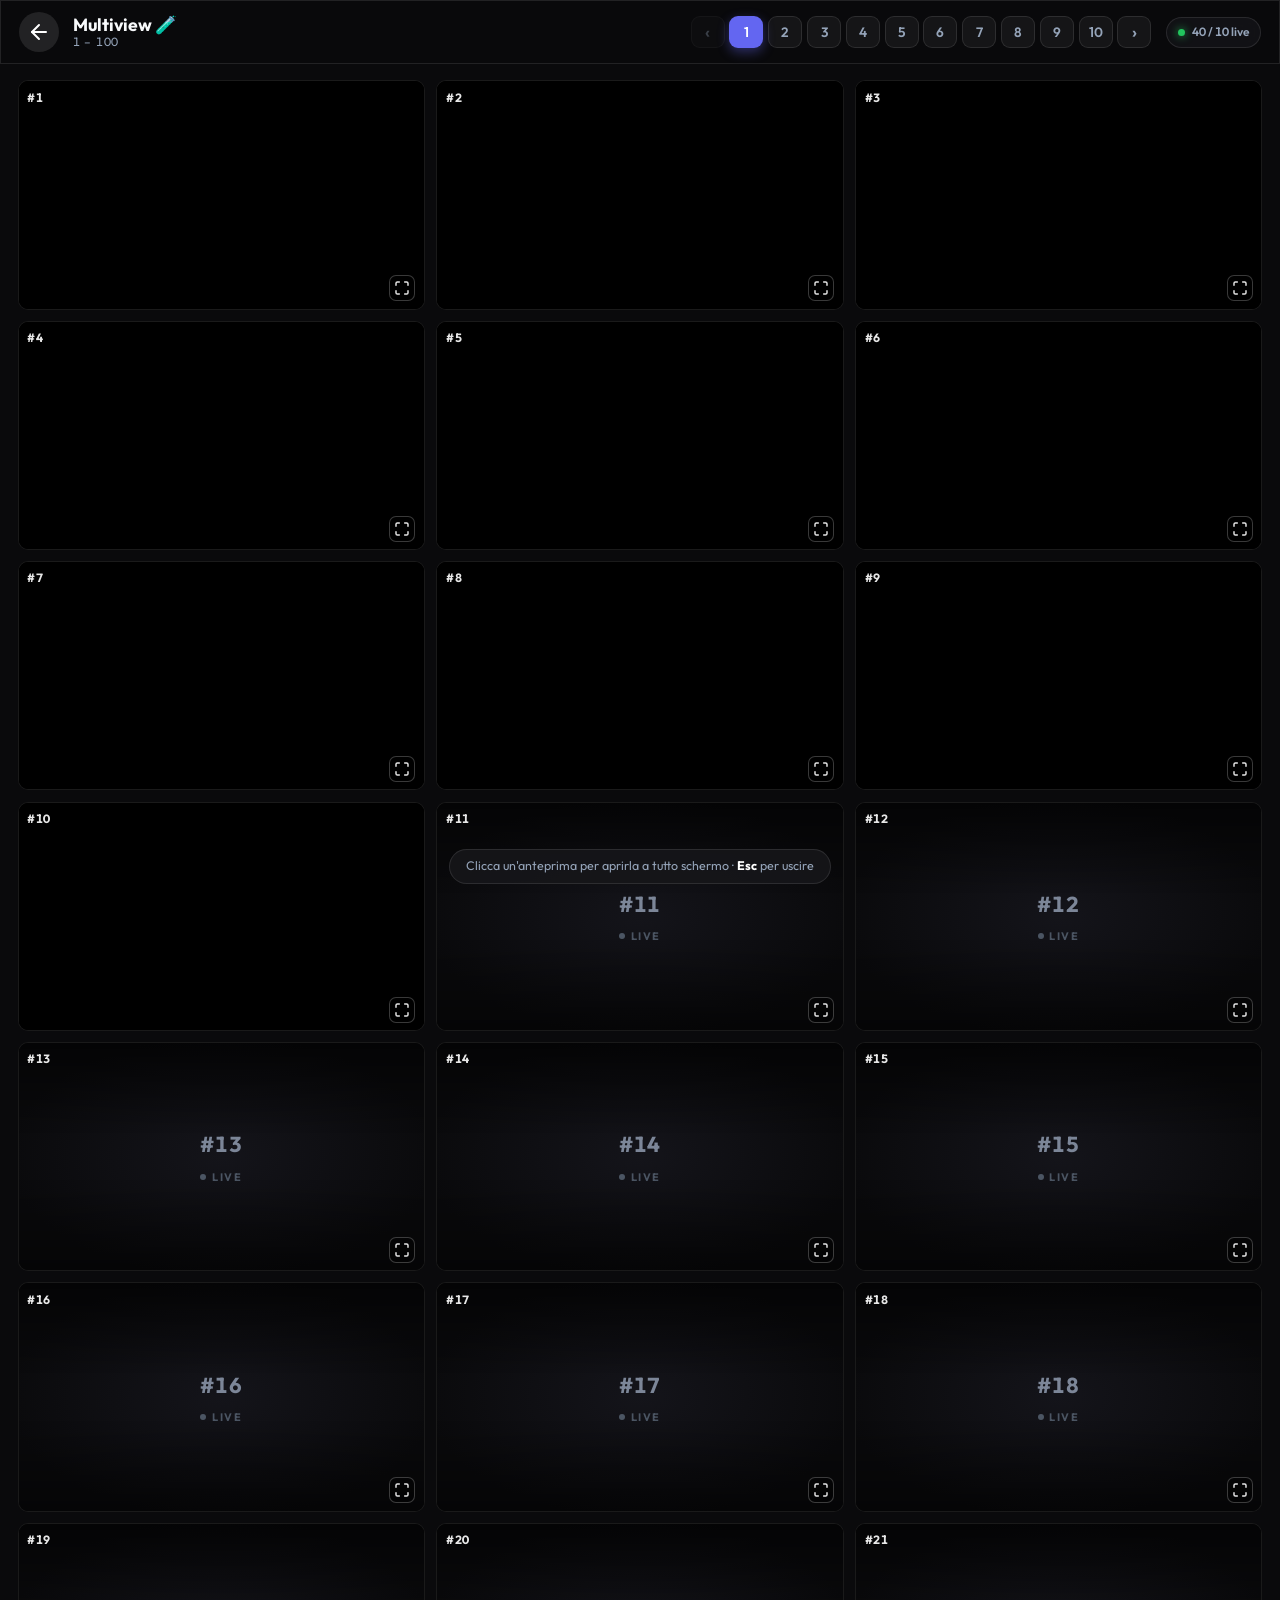
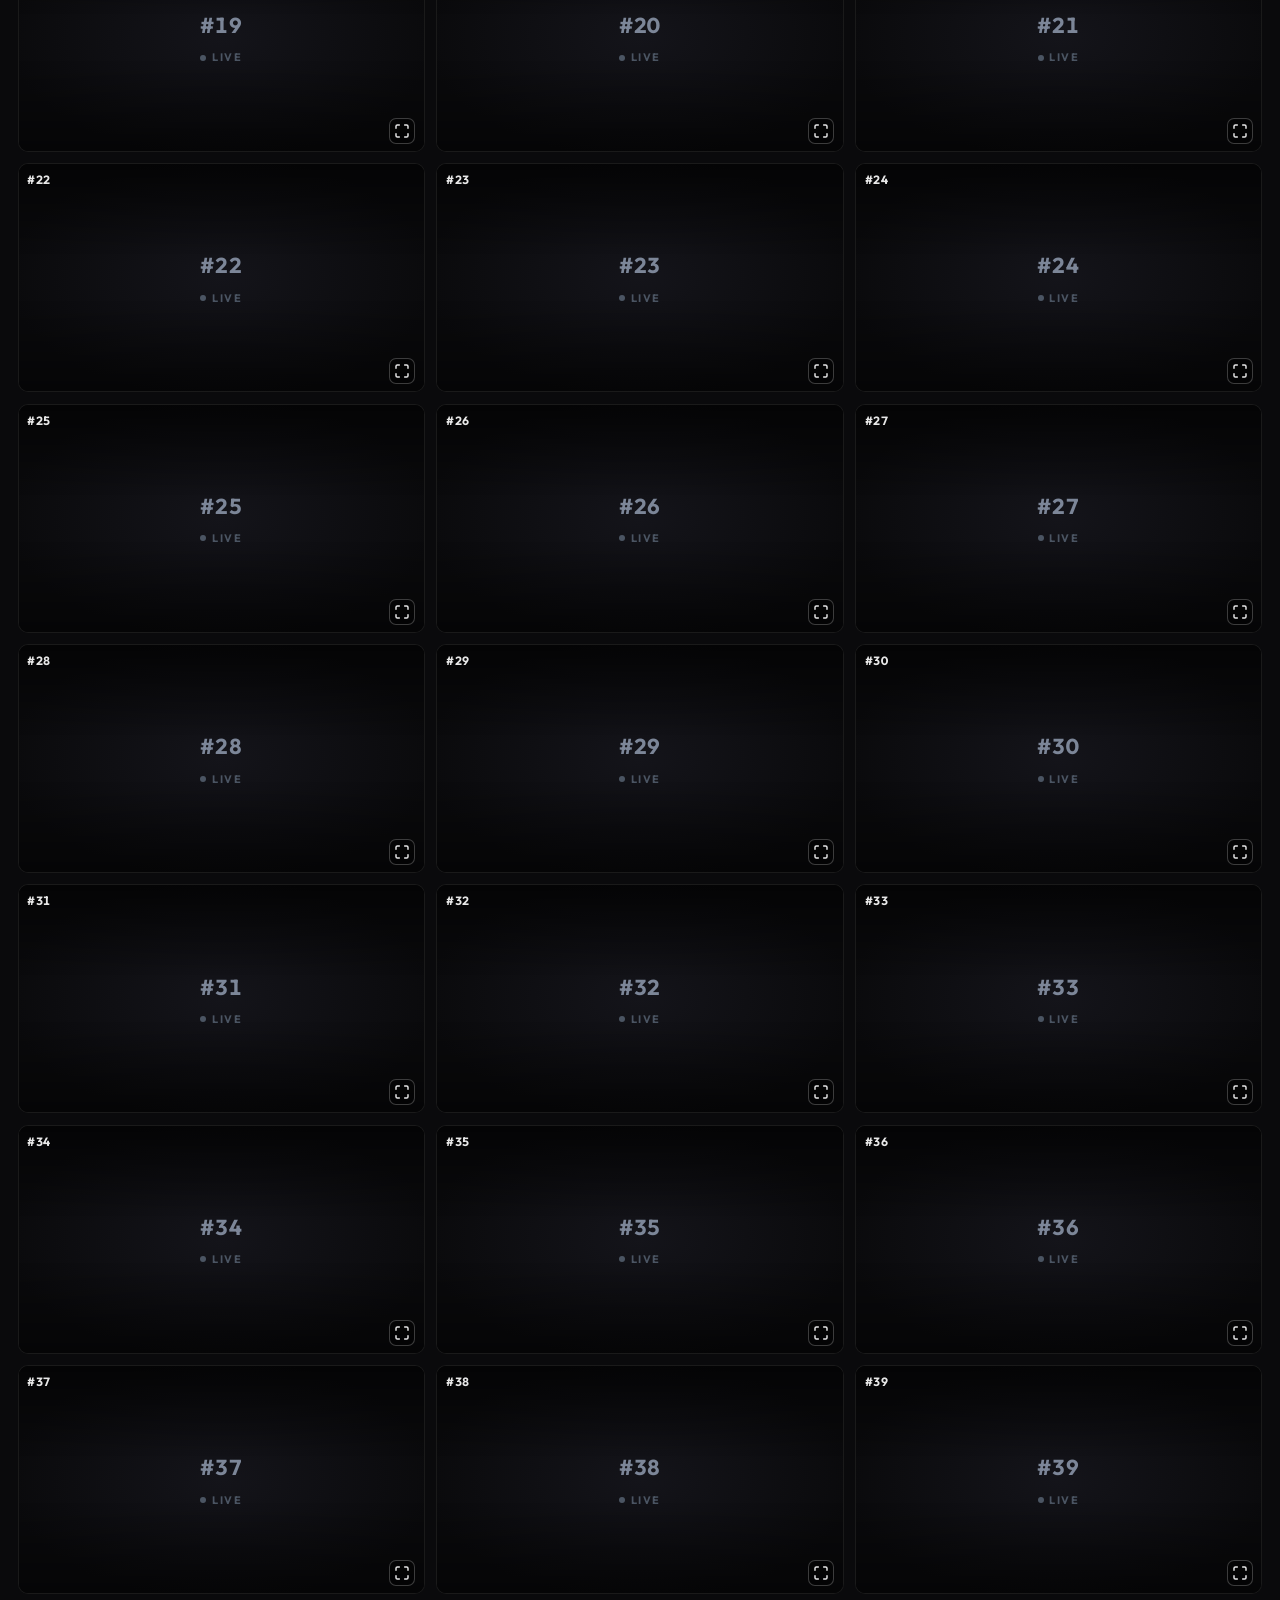
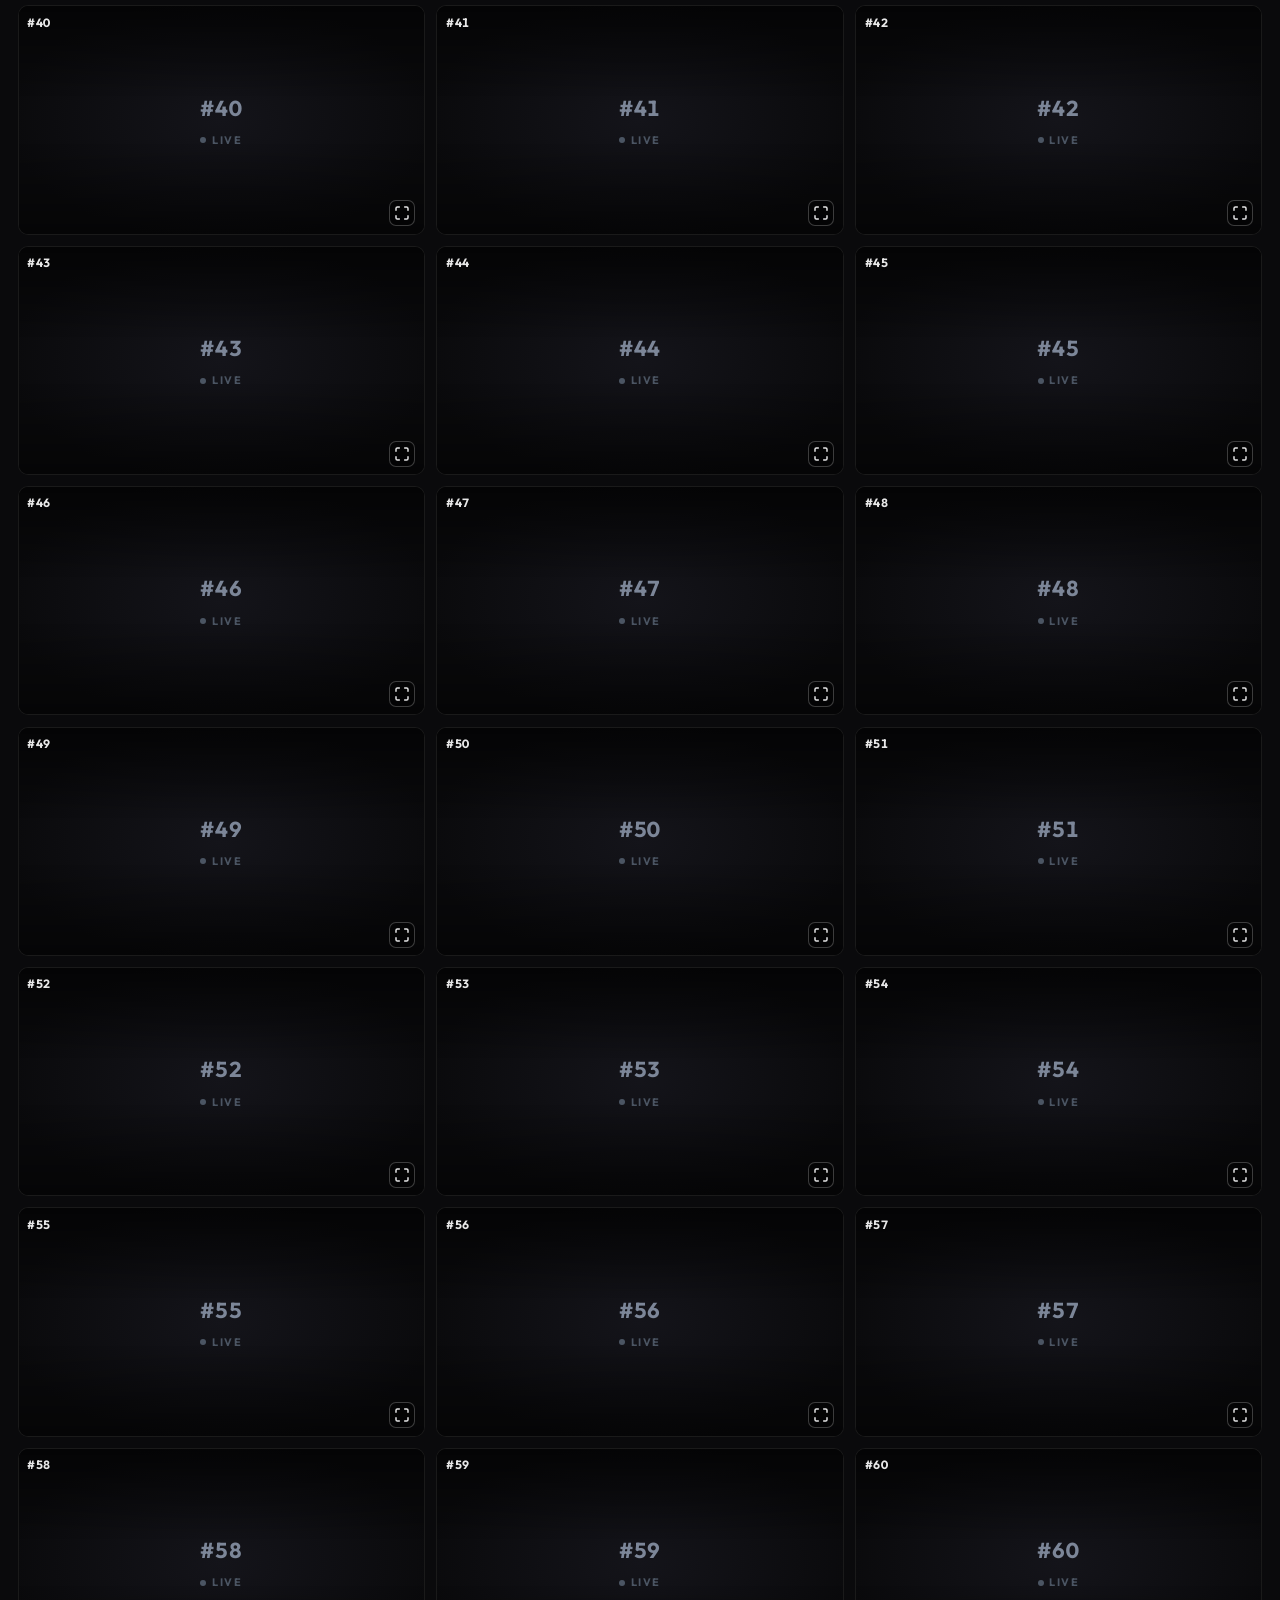
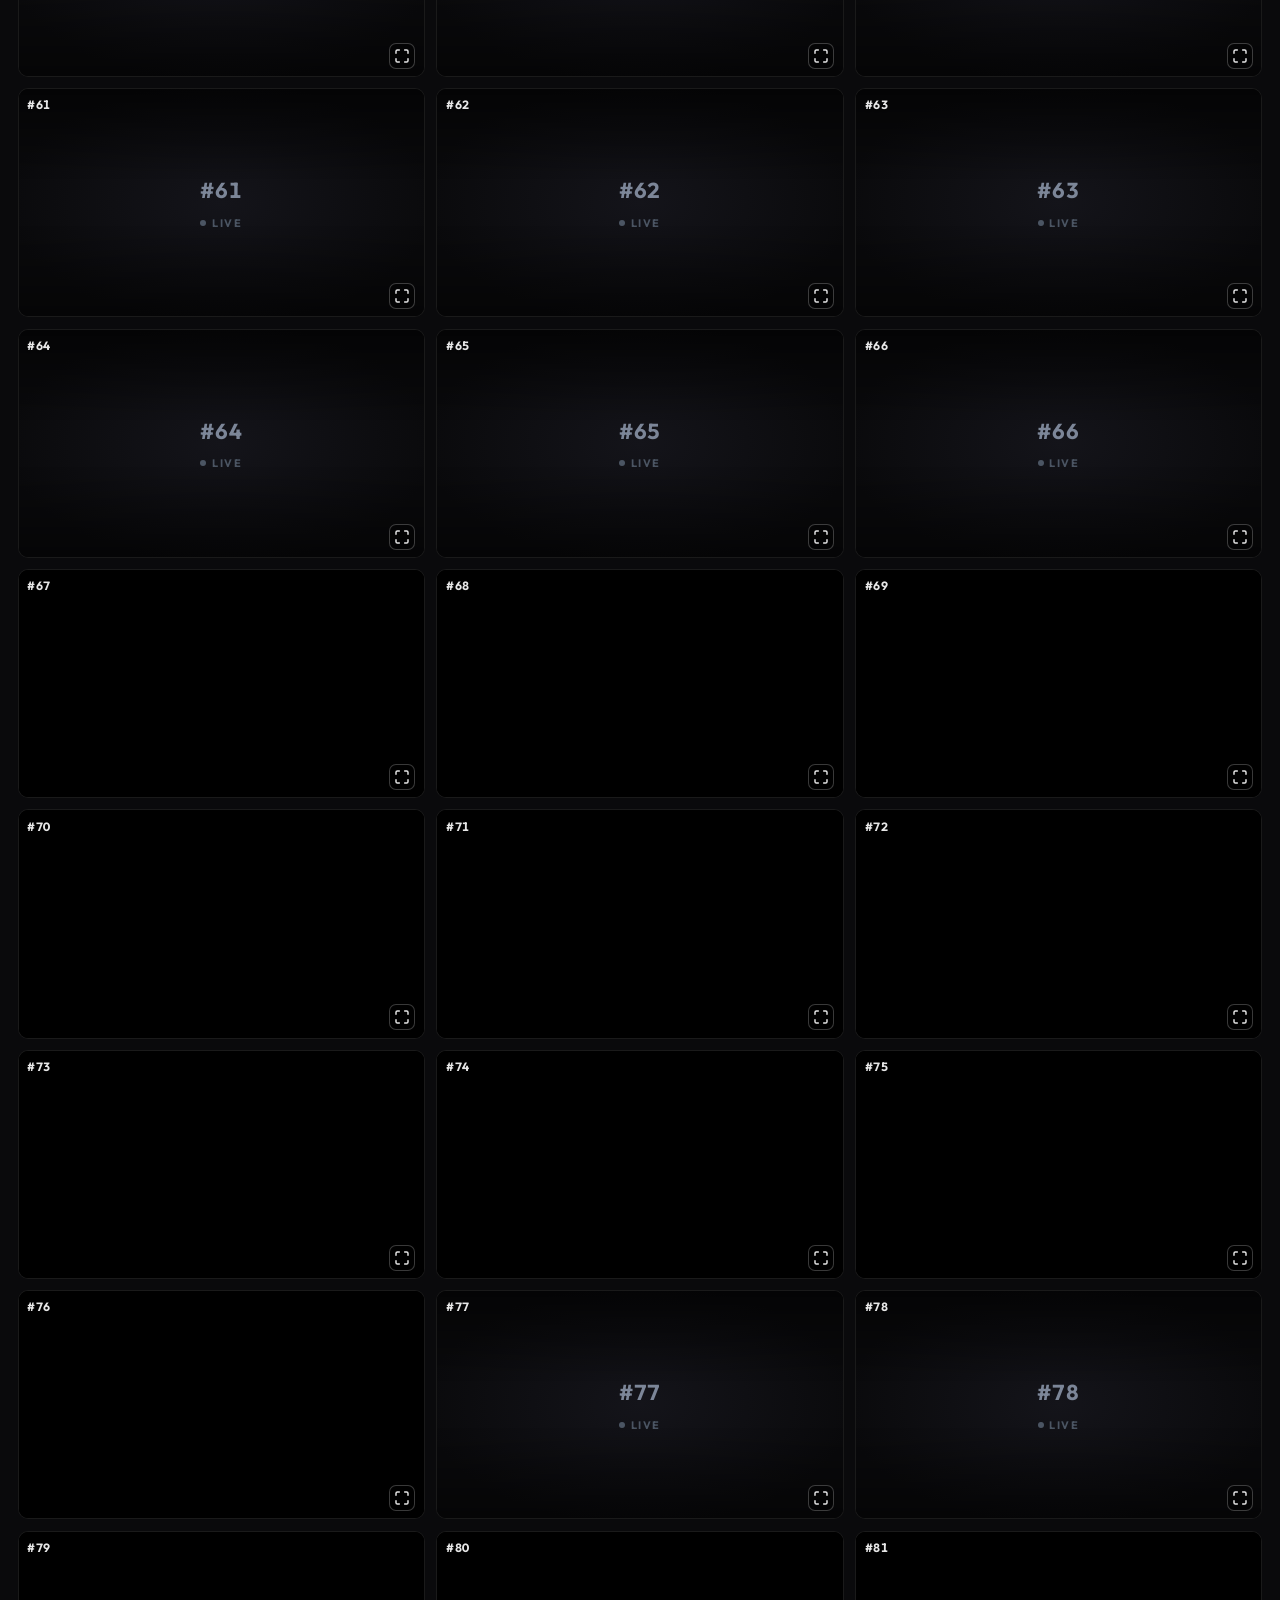
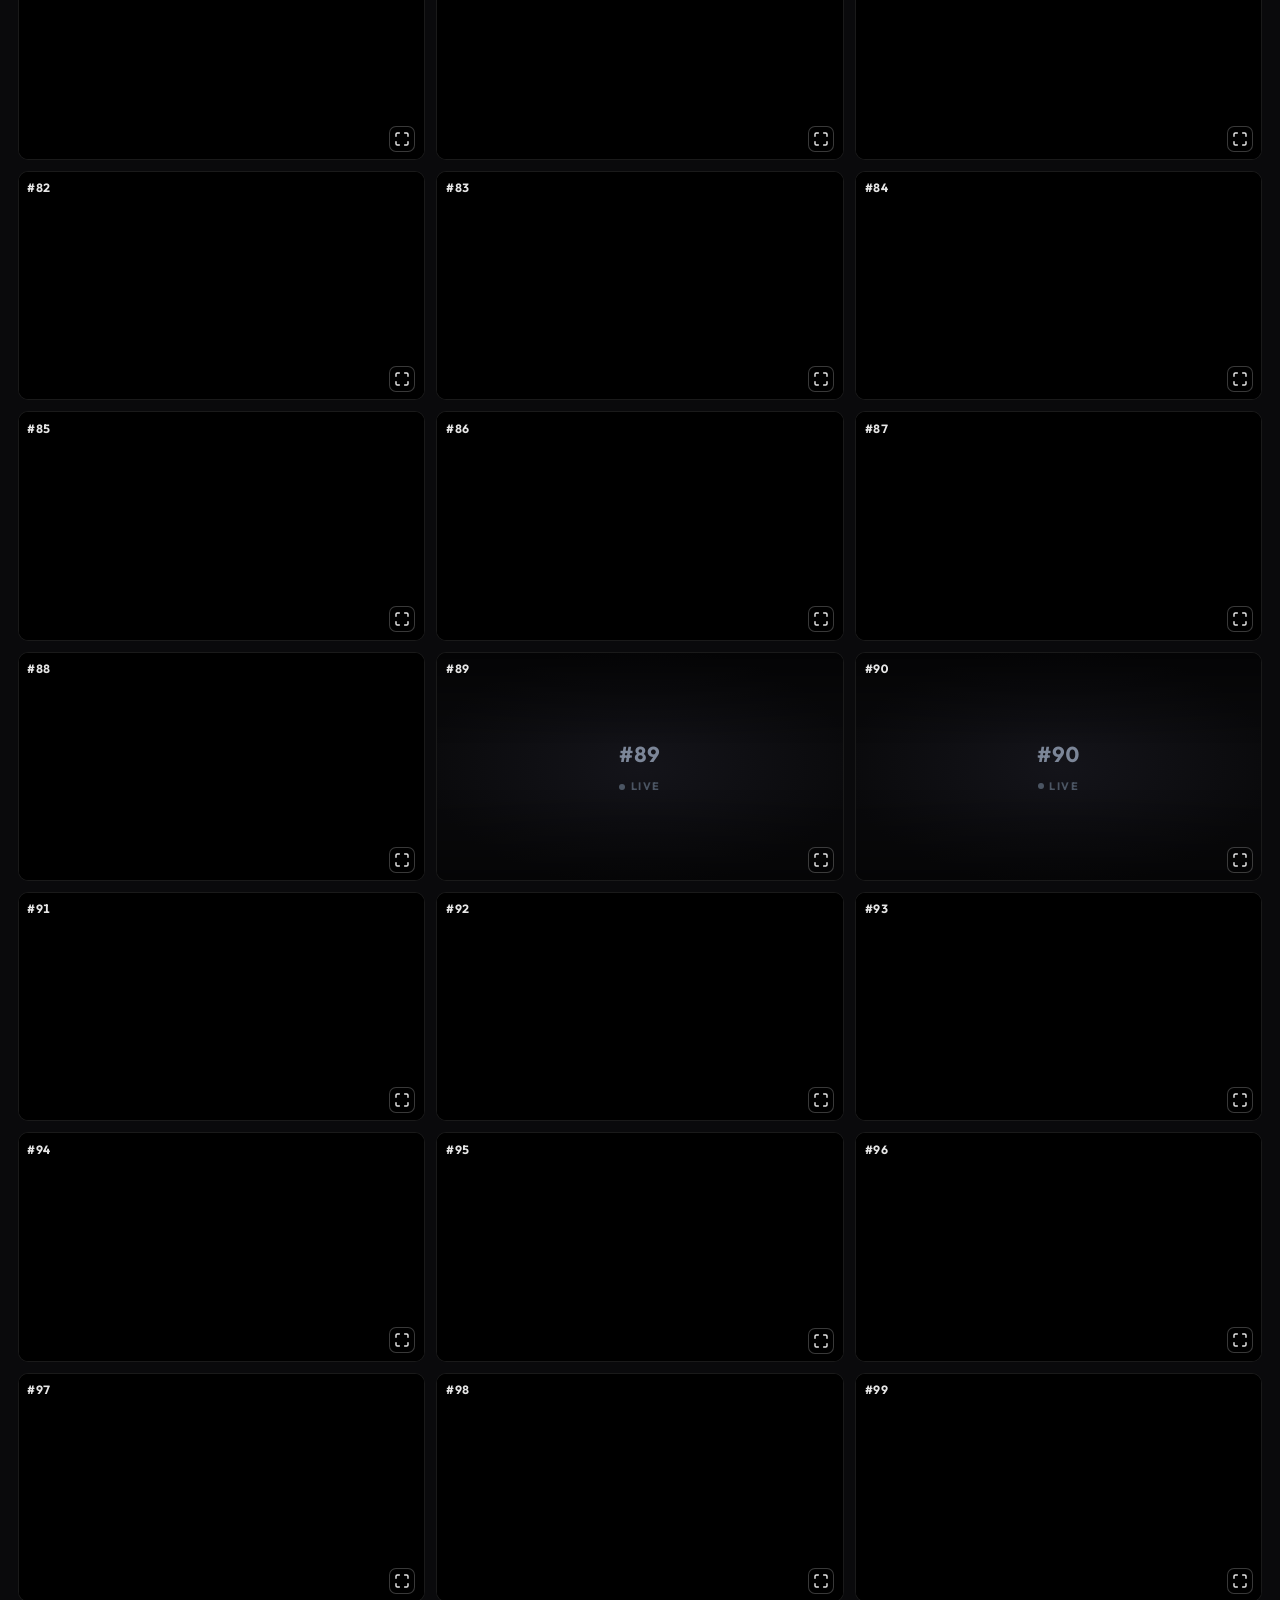
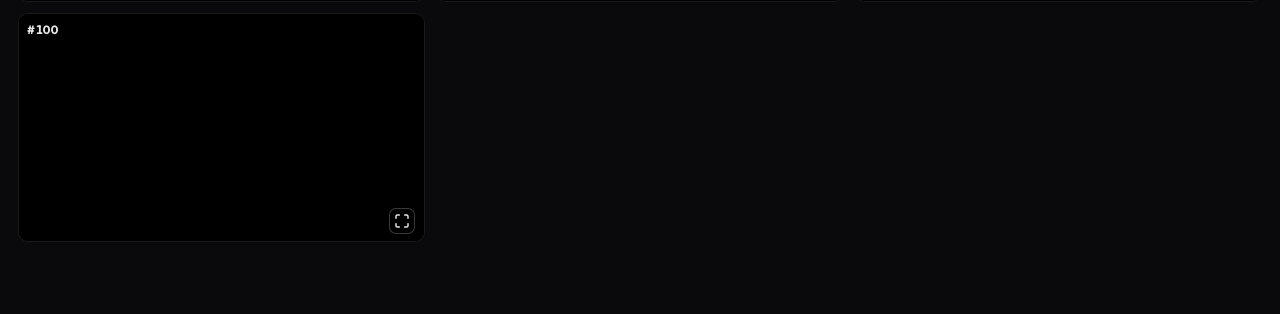
==== multiview.html @ 205b0675 "Aggiunta pagina Multiview (999 stream in 10 pagine, max 10 preview live) e collegata dalla griglia" ====
<!DOCTYPE html>
<html lang="it">
<head>
    <meta charset="UTF-8">
    <meta name="viewport" content="width=device-width, initial-scale=1.0">
    <title>Stream Grid | Multiview</title>
    <link rel="stylesheet" href="index.css?v=17">

    <!-- PWA Settings -->
    <link rel="manifest" href="manifest.json">
    <meta name="theme-color" content="#0a0a0c">
    <meta name="apple-mobile-web-app-capable" content="yes">
    <meta name="apple-mobile-web-app-status-bar-style" content="black-translucent">
    <link rel="apple-touch-icon" href="stream-in-colorado.jpg">
</head>
<body class="mv-body">
    <header class="mv-header glass">
        <button onclick="window.location.href='index.html'" class="back-btn" title="Torna indietro">
            <svg width="24" height="24" viewBox="0 0 24 24" fill="none" stroke="currentColor" stroke-width="2" stroke-linecap="round" stroke-linejoin="round"><line x1="19" y1="12" x2="5" y2="12"></line><polyline points="12 19 5 12 12 5"></polyline></svg>
        </button>

        <div class="mv-heading">
            <span class="mv-title">Multiview 🧪</span>
            <span class="mv-sub" id="mv-range">1 – 100</span>
        </div>

        <nav class="mv-pages" id="mv-pages" aria-label="Pagine"></nav>

        <div class="mv-stats glass" id="mv-stats">0 / 10 live</div>
    </header>

    <main class="mv-grid" id="mv-grid"></main>

    <div class="mv-hint" id="mv-hint">Clicca un'anteprima per aprirla a tutto schermo · <b>Esc</b> per uscire</div>

    <script>
        // ============================================================
        //  MULTIVIEW - 999 stream divisi in 10 pagine da 100
        //  Massimo 10 preview in diretta contemporaneamente:
        //  le altre si caricano man mano che si scorre.
        // ============================================================
        const TOTAL = 999;
        const PER_PAGE = 100;
        const PAGE_COUNT = Math.ceil(TOTAL / PER_PAGE); // 10
        const MAX_LIVE = 10;
        const BASE_URL = 'https://gomstream.xyz/live/stream-';

        const grid = document.getElementById('mv-grid');
        const pagesNav = document.getElementById('mv-pages');
        const rangeEl = document.getElementById('mv-range');
        const statsEl = document.getElementById('mv-stats');
        const hintEl = document.getElementById('mv-hint');

        // Stato
        let page = 1;
        let observer = null;
        const visible = new Map();   // tile -> ratio di visibilita'
        const liveTiles = new Set(); // tile con iframe montato
        const unmountTimers = new Map();

        // --- Utility -------------------------------------------------
        function streamUrl(n) {
            return `${BASE_URL}${n}.php`;
        }

        function pageRange(p) {
            const start = (p - 1) * PER_PAGE + 1;
            const end = Math.min(p * PER_PAGE, TOTAL);
            return [start, end];
        }

        function clampPage(p) {
            if (!p || isNaN(p)) return 1;
            return Math.min(Math.max(parseInt(p, 10), 1), PAGE_COUNT);
        }

        function readParams() {
            const params = new URLSearchParams(window.location.search);
            page = clampPage(params.get('p'));
        }

        function writeParams() {
            try {
                const url = new URL(window.location.href);
                url.searchParams.set('p', page);
                history.replaceState(null, '', url.toString());
            } catch (e) { /* file:// fallback */ }
        }

        // --- Paginazione ---------------------------------------------
        function buildPages() {
            pagesNav.innerHTML = '';

            const prev = document.createElement('button');
            prev.className = 'mv-page mv-arrow';
            prev.type = 'button';
            prev.innerHTML = '&lsaquo;';
            prev.title = 'Pagina precedente';
            prev.disabled = page <= 1;
            prev.addEventListener('click', () => goToPage(page - 1));
            pagesNav.appendChild(prev);

            for (let p = 1; p <= PAGE_COUNT; p++) {
                const [s, e] = pageRange(p);
                const btn = document.createElement('button');
                btn.className = 'mv-page' + (p === page ? ' active' : '');
                btn.type = 'button';
                btn.textContent = p;
                btn.title = `Stream ${s} – ${e}`;
                btn.addEventListener('click', () => goToPage(p));
                pagesNav.appendChild(btn);
            }

            const next = document.createElement('button');
            next.className = 'mv-page mv-arrow';
            next.type = 'button';
            next.innerHTML = '&rsaquo;';
            next.title = 'Pagina successiva';
            next.disabled = page >= PAGE_COUNT;
            next.addEventListener('click', () => goToPage(page + 1));
            pagesNav.appendChild(next);
        }

        function goToPage(p) {
            p = clampPage(p);
            if (p === page) return;
            page = p;
            writeParams();
            render();
            window.scrollTo({ top: 0, behavior: 'smooth' });
        }

        // --- Montaggio / smontaggio iframe ---------------------------
        function mount(tile) {
            cancelUnmount(tile);
            if (tile.querySelector('iframe')) return;

            const n = tile.dataset.n;
            const frame = document.createElement('iframe');
            frame.className = 'mv-frame';
            frame.src = streamUrl(n);
            frame.title = `Stream ${n}`;
            frame.setAttribute('allow', 'autoplay; encrypted-media; fullscreen; picture-in-picture');
            frame.setAttribute('allowfullscreen', '');
            frame.addEventListener('load', () => tile.classList.add('loaded'));
            tile.appendChild(frame);
            liveTiles.add(tile);
            updateStats();
        }

        function cancelUnmount(tile) {
            const t = unmountTimers.get(tile);
            if (t) {
                clearTimeout(t);
                unmountTimers.delete(tile);
            }
        }

        function unmount(tile) {
            cancelUnmount(tile);
            if (document.fullscreenElement === tile) return;
            const frame = tile.querySelector('iframe');
            if (frame) frame.remove();
            tile.classList.remove('loaded');
            liveTiles.delete(tile);
            updateStats();
        }

        function scheduleUnmount(tile) {
            if (!tile.querySelector('iframe') || unmountTimers.has(tile)) return;
            const t = setTimeout(() => {
                unmountTimers.delete(tile);
                unmount(tile);
            }, 1500);
            unmountTimers.set(tile, t);
        }

        // tiene in diretta solo le MAX_LIVE anteprime piu' visibili
        function syncLive() {
            const fsTile = document.fullscreenElement;
            const candidates = [];
            visible.forEach((ratio, tile) => {
                if (!tile.isConnected) return;
                if (tile.querySelector('iframe')) liveTiles.add(tile);
                candidates.push([tile, ratio]);
            });

            candidates.sort((a, b) => {
                if (b[1] !== a[1]) return b[1] - a[1];
                return parseInt(a[0].dataset.n, 10) - parseInt(b[0].dataset.n, 10);
            });

            const keep = new Set(candidates.slice(0, MAX_LIVE).map(c => c[0]));
            if (fsTile && fsTile.classList.contains('mv-tile')) keep.add(fsTile);

            keep.forEach(tile => mount(tile));
            liveTiles.forEach(tile => {
                if (!keep.has(tile)) scheduleUnmount(tile);
            });
            updateStats();
        }

        // --- Ricerca ---------------------------------------------------
        function createTile(n) {
            const tile = document.createElement('div');
            tile.className = 'mv-tile fade-in';
            tile.dataset.n = n;
            tile.innerHTML = `
                <div class="mv-ph">
                    <span class="mv-num">#${n}</span>
                    <span class="mv-live"><i></i>LIVE</span>
                </div>
                <div class="mv-overlay" title="Apri a tutto schermo">
                    <span class="mv-ov-num">#${n}</span>
                    <span class="mv-ov-ico">
                        <svg width="16" height="16" viewBox="0 0 24 24" fill="none" stroke="currentColor" stroke-width="2.2" stroke-linecap="round" stroke-linejoin="round"><path d="M8 3H5a2 2 0 0 0-2 2v3"/><path d="M21 8V5a2 2 0 0 0-2-2h-3"/><path d="M3 16v3a2 2 0 0 0 2 2h3"/><path d="M16 21h3a2 2 0 0 0 2-2v-3"/></svg>
                    </span>
                </div>
                <button class="mv-exit" type="button" title="Esci da tutto schermo">
                    <svg width="18" height="18" viewBox="0 0 24 24" fill="none" stroke="currentColor" stroke-width="2.2" stroke-linecap="round" stroke-linejoin="round"><line x1="18" y1="6" x2="6" y2="18"/><line x1="6" y1="6" x2="18" y2="18"/></svg>
                </button>`;

            tile.querySelector('.mv-overlay').addEventListener('click', ev => {
                ev.stopPropagation();
                goFullscreen(tile);
            });
            tile.querySelector('.mv-exit').addEventListener('click', ev => {
                ev.stopPropagation();
                exitFullscreen();
            });

            return tile;
        }

        function render() {
            const [start, end] = pageRange(page);
            rangeEl.textContent = `${start} – ${end}`;

            // ripulizia
            if (observer) observer.disconnect();
            unmountTimers.forEach(t => clearTimeout(t));
            unmountTimers.clear();
            visible.clear();
            liveTiles.forEach(t => t.classList.remove('loaded'));
            liveTiles.clear();
            grid.innerHTML = '';

            const frag = document.createDocumentFragment();
            for (let n = start; n <= end; n++) frag.appendChild(createTile(n));
            grid.appendChild(frag);

            observer = new IntersectionObserver(onIntersect, {
                root: null,
                rootMargin: '120px 0px',
                threshold: [0, 0.25, 0.5, 0.75, 1]
            });
            grid.querySelectorAll('.mv-tile').forEach(t => observer.observe(t));

            buildPages();
            updateStats();
        }

        function onIntersect(entries) {
            entries.forEach(en => {
                if (en.isIntersecting) {
                    visible.set(en.target, en.intersectionRatio || 0.01);
                } else {
                    visible.delete(en.target);
                }
            });
            syncLive();
        }

        function updateStats() {
            statsEl.textContent = `${liveTiles.size} / ${MAX_LIVE} live`;
        }

        // --- Fullscreen ----------------------------------------------
        function hideHint() {
            if (hintEl) hintEl.classList.add('mv-hint-fade');
        }

        function goFullscreen(tile) {
            hideHint();
            const req = tile.requestFullscreen || tile.webkitRequestFullscreen;
            if (req) {
                try {
                    const res = req.call(tile);
                    if (res && typeof res.catch === 'function') res.catch(() => fallbackFullscreen(tile));
                    return;
                } catch (e) {
                    fallbackFullscreen(tile);
                    return;
                }
            }
            fallbackFullscreen(tile);
        }

        function fallbackFullscreen(tile) {
            tile.classList.add('fs-fixed');
            document.body.style.overflow = 'hidden';
        }

        function exitFullscreen() {
            if (document.fullscreenElement && document.exitFullscreen) {
                document.exitFullscreen().catch(() => {});
            } else if (document.webkitFullscreenElement && document.webkitExitFullscreen) {
                document.webkitExitFullscreen();
            }
            document.querySelectorAll('.mv-tile.fs-fixed').forEach(t => t.classList.remove('fs-fixed'));
            document.body.style.overflow = '';
        }

        document.addEventListener('fullscreenchange', () => {
            if (!document.fullscreenElement) {
                document.querySelectorAll('.mv-tile.fs-fixed').forEach(t => t.classList.remove('fs-fixed'));
                document.body.style.overflow = '';
            }
            syncLive();
        });
        document.addEventListener('webkitfullscreenchange', () => {
            if (!document.webkitFullscreenElement) {
                document.querySelectorAll('.mv-tile.fs-fixed').forEach(t => t.classList.remove('fs-fixed'));
                document.body.style.overflow = '';
            }
            syncLive();
        });

        // Tastiera: Esc per uscire da tutto schermo
        document.addEventListener('keydown', e => {
            if (e.key === 'Escape') exitFullscreen();
        });

        // --- Init -----------------------------------------------------
        readParams();
        writeParams();
        render();

        // nasconde il suggerimento se non viene usato
        setTimeout(hideHint, 20000);
    </script>
</body>
</html>
---- index.css ----
@import url('https://fonts.googleapis.com/css2?family=Outfit:wght@300;400;600;700&display=swap');

:root {
    --bg-dark: #0a0a0c;
    --bg-card: #16161a;
    --bg-glass: rgba(22, 22, 26, 0.7);
    --accent: #6366f1;
    --accent-glow: rgba(99, 102, 241, 0.4);
    --text-primary: #f8fafc;
    --text-secondary: #94a3b8;
    --border-glass: rgba(255, 255, 255, 0.1);
}

* {
    margin: 0;
    padding: 0;
    box-sizing: border-box;
}

body {
    font-family: 'Outfit', sans-serif;
    background-color: var(--bg-dark);
    color: var(--text-primary);
    line-height: 1.5;
    overflow-x: hidden;
    -webkit-font-smoothing: antialiased;
}

/* Custom Scrollbar */
::-webkit-scrollbar { width: 8px; }
::-webkit-scrollbar-track { background: var(--bg-dark); }
::-webkit-scrollbar-thumb { background: #2d2d35; border-radius: 10px; }
::-webkit-scrollbar-thumb:hover { background: #3e3e4a; }

.glass {
    background: var(--bg-glass);
    backdrop-filter: blur(12px);
    -webkit-backdrop-filter: blur(12px);
    border: 1px solid var(--border-glass);
}

@keyframes fadeIn {
    from { opacity: 0; transform: translateY(10px); }
    to { opacity: 1; transform: translateY(0); }
}

.fade-in { animation: fadeIn 0.4s ease-out forwards; }

.navbar {
    position: sticky;
    top: 0;
    z-index: 100;
    padding: 1rem 2rem;
    display: flex;
    justify-content: space-between;
    align-items: center;
    transition: all 0.3s ease;
    gap: 1rem;
}

.install-btn {
    padding: 0.5rem 1rem;
    border-radius: 2rem;
    font-size: 0.9rem;
    font-weight: 600;
    cursor: pointer;
    transition: all 0.2s cubic-bezier(0.4, 0, 0.2, 1);
    border: 1px solid var(--border-glass);
    background: rgba(255, 255, 255, 0.05);
    color: var(--text-primary);
    display: flex;
    align-items: center;
    gap: 0.5rem;
    white-space: nowrap;
}

.install-btn:hover {
    background: rgba(255, 255, 255, 0.15);
    transform: translateY(-2px);
}

.logo {
    display: flex;
    align-items: center;
    gap: 0.75rem;
    font-size: 1.75rem;
    font-weight: 700;
    background: linear-gradient(135deg, #fff 0%, var(--accent) 100%);
    -webkit-background-clip: text;
    -webkit-text-fill-color: transparent;
    letter-spacing: -0.5px;
    white-space: nowrap;
}

.logo img {
    height: 38px;
    width: 38px;
    border-radius: 10px;
    -webkit-text-fill-color: initial; /* Fix for background-clip: text on parent */
}

/* Channel Cards */
.channel-grid {
    display: grid;
    grid-template-columns: repeat(auto-fill, minmax(280px, 1fr));
    gap: 1.5rem;
    padding: 2rem;
}

.channel-card {
    position: relative;
    background: var(--bg-card);
    border-radius: 1.25rem;
    padding: 1.5rem;
    cursor: pointer;
    transition: all 0.3s cubic-bezier(0.4, 0, 0.2, 1);
    border: 1px solid var(--border-glass);
    overflow: hidden;
}

.channel-card:hover {
    transform: translateY(-5px);
    border-color: var(--accent);
    box-shadow: 0 10px 30px -10px rgba(0, 0, 0, 0.5);
}

.channel-name {
    font-size: 1.25rem;
    font-weight: 600;
    margin-bottom: 0.5rem;
    position: relative;
    z-index: 1;
}

.channel-type {
    font-size: 0.8rem;
    text-transform: uppercase;
    letter-spacing: 1px;
    color: var(--text-secondary);
    position: relative;
    z-index: 1;
}

/* Player Page Layout */
.player-overlay {
    position: fixed;
    top: 0;
    left: 0;
    width: 100vw;
    height: 100vh;
    background: #000;
    z-index: 1000;
    display: flex;
    flex-direction: column;
    align-items: center;
    justify-content: center;
}

.player-header {
    position: absolute;
    top: 0;
    width: 100%;
    padding: 1.5rem 2rem;
    display: flex;
    align-items: center;
    justify-content: space-between;
    background: linear-gradient(to bottom, rgba(0,0,0,0.8), transparent);
    z-index: 1010;
    pointer-events: none; /* Let clicks pass through the empty areas */
}

.player-header > * {
    pointer-events: auto; /* Buttons inside header remain clickable */
}

.video-box {
    width: 60vw;
    aspect-ratio: 16 / 9;
    max-height: 80vh;
    max-width: 1200px;
    background: #000;
    overflow: hidden;
    display: flex;
    align-items: center;
    justify-content: center;
    border-radius: 12px;
    border: 1px solid rgba(255, 255, 255, 0.1);
    box-shadow: 0 10px 40px rgba(0,0,0,0.6);
}

.iframe-container {
    width: 100%;
    height: 100%;
}

#main-player, iframe {
    width: 100%;
    height: 100%;
    border: none;
    display: block;
}

@media (max-width: 768px) {
    .navbar {
        padding: 0.75rem 1rem;
    }
    .logo {
        font-size: 1.35rem;
    }
    .install-btn {
        padding: 0.4rem 0.8rem;
        font-size: 0.85rem;
    }
    .video-box {
        width: 95vw;
        aspect-ratio: 16 / 9;
        max-height: none;
        border-radius: 8px;
        margin-top: 20px;
    }
    .player-header {
        padding: 0.5rem 0.75rem;
    }
    .selector-btn {
        width: 32px;
        height: 32px;
        font-size: 0.85rem;
    }
    .stream-selector {
        padding: 0.3rem 0.5rem;
        gap: 0.4rem;
    }
}

.back-btn {
    background: rgba(255, 255, 255, 0.1);
    border: none;
    color: white;
    width: 40px;
    height: 40px;
    border-radius: 50%;
    display: flex;
    align-items: center;
    justify-content: center;
    cursor: pointer;
    transition: background 0.2s;
    flex-shrink: 0;
}

.back-btn:hover { background: rgba(255, 255, 255, 0.2); }

/* Stream Selector */
.stream-selector {
    display: none;
    align-items: center;
    justify-content: center;
    gap: 0.6rem;
    background: rgba(22, 22, 26, 0.85);
    padding: 0.4rem 0.6rem;
    border-radius: 3rem;
    backdrop-filter: blur(12px);
    border: 1px solid var(--border-glass);
    max-width: 60vw;
    overflow-x: auto;
    -ms-overflow-style: none;
    scrollbar-width: none;
    /* Absolute perfect centering in the header */
    position: absolute;
    left: 50%;
    transform: translateX(-50%);
}

.stream-selector::-webkit-scrollbar {
    display: none;
}

.selector-btn {
    width: 36px;
    height: 36px;
    padding: 0;
    display: flex;
    align-items: center;
    justify-content: center;
    border-radius: 50%;
    font-size: 0.95rem;
    font-weight: 600;
    cursor: pointer;
    transition: all 0.2s cubic-bezier(0.4, 0, 0.2, 1);
    border: none;
    background: transparent;
    color: var(--text-secondary);
    flex-shrink: 0;
}

.selector-btn.active { 
    background: var(--accent); 
    color: white; 
    box-shadow: 0 4px 12px var(--accent-glow);
}
.selector-btn:not(.active):hover { background: rgba(255, 255, 255, 0.1); color: white; }

/* Section Title */
.section-title {
    font-size: 1.5rem;
    font-weight: 700;
    margin: 2rem 2rem 1rem;
    display: flex;
    align-items: center;
    gap: 0.75rem;
}

.section-title::before {
    content: '';
    width: 4px;
    height: 24px;
    background: var(--accent);
    border-radius: 2px;
}

/* Test Channel Badge & Card */
.badge-test {
    font-size: 0.7rem;
    background: rgba(99, 102, 241, 0.25);
    color: #a5b4fc;
    border: 1px solid rgba(99, 102, 241, 0.5);
    padding: 2px 8px;
    border-radius: 12px;
    font-weight: 700;
    letter-spacing: 0.5px;
    text-transform: uppercase;
    vertical-align: middle;
    margin-left: 8px;
    display: inline-block;
}

.test-card {
    border-color: rgba(99, 102, 241, 0.45);
    background: linear-gradient(145deg, rgba(99, 102, 241, 0.12) 0%, var(--bg-card) 100%);
    box-shadow: 0 4px 20px -5px rgba(99, 102, 241, 0.25);
}

.test-card:hover {
    border-color: #818cf8;
    box-shadow: 0 8px 28px -5px rgba(99, 102, 241, 0.4);
}

/* ============================ MULTIVIEW ============================ */
body.mv-body {
    background-color: var(--bg-dark);
    min-height: 100vh;
    overflow-x: hidden;
}

.mv-header {
    position: sticky;
    top: 0;
    z-index: 1000;
    display: flex;
    align-items: center;
    gap: 0.9rem;
    padding: 0.7rem 1.1rem;
    background: rgba(10, 10, 12, 0.92);
    backdrop-filter: blur(14px);
    -webkit-backdrop-filter: blur(14px);
    border-bottom: 1px solid var(--border-glass);
    flex-wrap: wrap;
}

.mv-heading {
    display: flex;
    flex-direction: column;
    line-height: 1.15;
    min-width: 0;
}

.mv-title {
    font-size: 1.1rem;
    font-weight: 700;
    white-space: nowrap;
}

.mv-sub {
    font-size: 0.75rem;
    color: var(--text-secondary);
    letter-spacing: 0.06em;
    font-variant-numeric: tabular-nums;
}

.mv-pages {
    display: flex;
    align-items: center;
    gap: 0.3rem;
    margin-left: auto;
    flex-wrap: wrap;
}

.mv-page {
    min-width: 34px;
    height: 32px;
    padding: 0 0.4rem;
    border-radius: 9px;
    border: 1px solid var(--border-glass);
    background: rgba(255, 255, 255, 0.05);
    color: var(--text-secondary);
    font-family: inherit;
    font-size: 0.85rem;
    font-weight: 600;
    cursor: pointer;
    transition: all 0.2s ease;
}

.mv-page:hover:not(:disabled) {
    background: rgba(255, 255, 255, 0.14);
    color: #fff;
}

.mv-page.active {
    background: var(--accent);
    border-color: transparent;
    color: #fff;
    box-shadow: 0 4px 12px var(--accent-glow);
}

.mv-page:disabled {
    opacity: 0.35;
    cursor: default;
}

.mv-page.mv-arrow {
    font-size: 1.1rem;
    line-height: 1;
}

.mv-stats {
    display: flex;
    align-items: center;
    gap: 0.45rem;
    padding: 0.35rem 0.7rem;
    border-radius: 2rem;
    font-size: 0.75rem;
    font-weight: 600;
    color: var(--text-secondary);
    white-space: nowrap;
    font-variant-numeric: tabular-nums;
}

.mv-stats::before {
    content: '';
    width: 7px;
    height: 7px;
    border-radius: 50%;
    background: #22c55e;
    box-shadow: 0 0 8px rgba(34, 197, 94, 0.9);
    animation: mvPulse 1.6s ease-in-out infinite;
}

@keyframes mvPulse {
    0%, 100% { opacity: 1; transform: scale(1); }
    50% { opacity: 0.4; transform: scale(0.75); }
}

.mv-grid {
    display: grid;
    grid-template-columns: repeat(auto-fill, minmax(min(100%, 340px), 1fr));
    gap: 0.7rem;
    padding: 1rem 1.1rem 4.5rem;
}

.mv-tile {
    position: relative;
    aspect-ratio: 16 / 9;
    background: #000;
    border: 1px solid var(--border-glass);
    border-radius: 10px;
    overflow: hidden;
    isolation: isolate;
}

.mv-ph {
    position: absolute;
    inset: 0;
    display: flex;
    flex-direction: column;
    align-items: center;
    justify-content: center;
    gap: 0.5rem;
    background: radial-gradient(ellipse at center, #14141a 0%, #0a0a0c 75%);
    color: #5b6472;
    transition: opacity 0.3s ease;
}

.mv-num {
    font-size: 1.35rem;
    font-weight: 700;
    color: #7c8698;
    font-variant-numeric: tabular-nums;
    letter-spacing: 0.04em;
}

.mv-live {
    display: flex;
    align-items: center;
    gap: 0.35rem;
    font-size: 0.68rem;
    font-weight: 700;
    letter-spacing: 0.14em;
    color: #4b5563;
}

.mv-live i {
    width: 6px;
    height: 6px;
    border-radius: 50%;
    background: #4b5563;
}

.mv-frame {
    position: absolute;
    inset: 0;
    width: 100%;
    height: 100%;
    border: 0;
    display: block;
    background: #000;
    opacity: 0;
    transition: opacity 0.4s ease;
    z-index: 1;
}

.mv-tile.loaded .mv-frame { opacity: 1; }
.mv-tile.loaded .mv-ph { opacity: 0; pointer-events: none; }

.mv-overlay {
    position: absolute;
    inset: 0;
    z-index: 2;
    display: flex;
    align-items: flex-start;
    justify-content: space-between;
    padding: 0.45rem 0.55rem;
    background: linear-gradient(to bottom, rgba(0, 0, 0, 0.6) 0%, rgba(0, 0, 0, 0) 40%, rgba(0, 0, 0, 0) 60%, rgba(0, 0, 0, 0.5) 100%);
    cursor: pointer;
    opacity: 0.9;
    transition: opacity 0.2s ease;
}

.mv-overlay:hover { opacity: 1; }

.mv-ov-num {
    font-size: 0.75rem;
    font-weight: 700;
    color: #fff;
    text-shadow: 0 1px 3px rgba(0, 0, 0, 0.9);
    font-variant-numeric: tabular-nums;
    letter-spacing: 0.04em;
    pointer-events: none;
}

.mv-ov-ico {
    display: flex;
    align-items: center;
    justify-content: center;
    align-self: flex-end;
    width: 26px;
    height: 26px;
    border-radius: 7px;
    background: rgba(0, 0, 0, 0.45);
    border: 1px solid rgba(255, 255, 255, 0.25);
    color: #fff;
    pointer-events: none;
}

.mv-exit {
    display: none;
    position: absolute;
    top: 0.6rem;
    right: 0.6rem;
    z-index: 6;
    width: 38px;
    height: 38px;
    align-items: center;
    justify-content: center;
    border: 0;
    border-radius: 50%;
    background: rgba(0, 0, 0, 0.65);
    color: #fff;
    cursor: pointer;
    backdrop-filter: blur(6px);
    -webkit-backdrop-filter: blur(6px);
}

.mv-exit:hover { background: rgba(220, 38, 38, 0.85); }

/* Fullscreen nativo */
.mv-tile:fullscreen,
.mv-tile:-webkit-full-screen {
    width: 100vw;
    height: 100vh;
    aspect-ratio: auto;
    border: 0;
    border-radius: 0;
    background: #000;
}

.mv-tile:fullscreen .mv-overlay,
.mv-tile:-webkit-full-screen .mv-overlay { display: none; }

.mv-tile:fullscreen .mv-exit,
.mv-tile:-webkit-full-screen .mv-exit { display: flex; }

/* Fallback fullscreen (iOS / browser senza API) */
.mv-tile.fs-fixed {
    position: fixed;
    inset: 0;
    z-index: 9999;
    width: 100vw;
    height: 100vh;
    aspect-ratio: auto;
    border: 0;
    border-radius: 0;
}

.mv-tile.fs-fixed .mv-overlay { display: none; }
.mv-tile.fs-fixed .mv-exit { display: flex; }

.mv-hint {
    position: fixed;
    left: 50%;
    bottom: 1rem;
    transform: translateX(-50%);
    z-index: 1200;
    padding: 0.45rem 1rem;
    border-radius: 2rem;
    background: rgba(22, 22, 26, 0.92);
    border: 1px solid var(--border-glass);
    color: var(--text-secondary);
    font-size: 0.78rem;
    white-space: nowrap;
    max-width: 92vw;
    overflow: hidden;
    text-overflow: ellipsis;
    pointer-events: none;
    transition: opacity 0.6s ease;
}

.mv-hint b { color: #fff; }
.mv-hint-fade { opacity: 0; }

@media (max-width: 768px) {
    .mv-header { padding: 0.55rem 0.7rem; gap: 0.55rem; }
    .mv-title { font-size: 0.98rem; }
    .mv-pages { order: 3; width: 100%; margin-left: 0; justify-content: center; }
    .mv-page { min-width: 30px; height: 30px; font-size: 0.8rem; }
    .mv-stats { padding: 0.3rem 0.55rem; font-size: 0.7rem; }
    .mv-grid { grid-template-columns: repeat(auto-fill, minmax(min(100%, 260px), 1fr)); gap: 0.5rem; padding: 0.7rem 0.7rem 4rem; }
    .mv-hint { font-size: 0.7rem; padding: 0.4rem 0.75rem; }
}
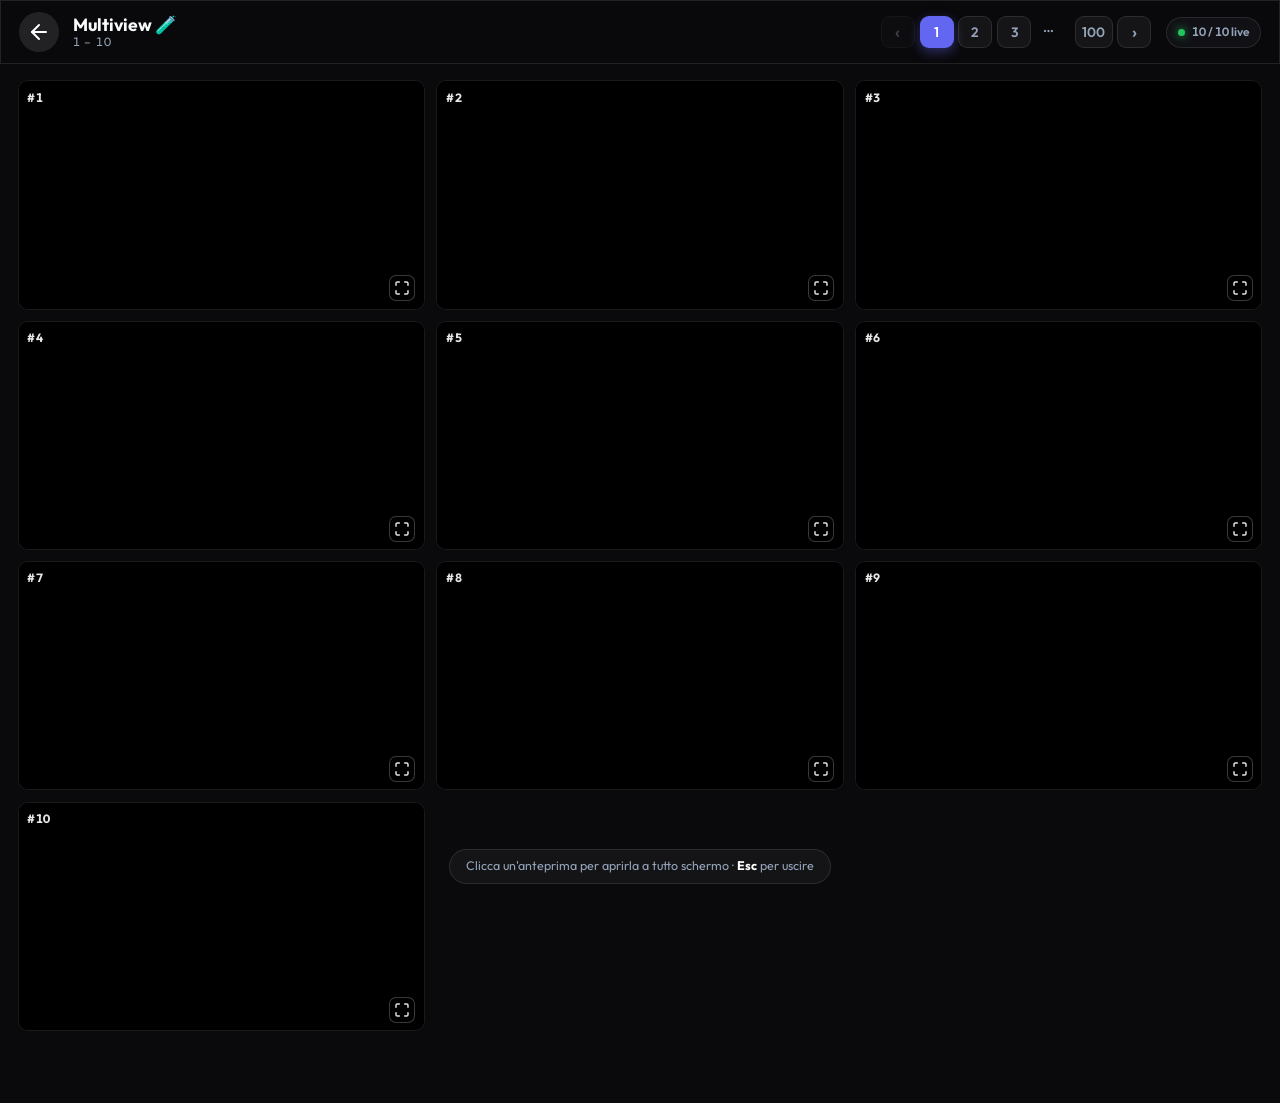
==== commit 76e86414: "Multiview: 100 pagine da 10 player invece di 10 pagine da 100, paginazione compatta con puntini" ====
--- a/multiview.html
+++ b/multiview.html
@@ -4,7 +4,7 @@
     <meta charset="UTF-8">
     <meta name="viewport" content="width=device-width, initial-scale=1.0">
     <title>Stream Grid | Multiview</title>
-    <link rel="stylesheet" href="index.css?v=17">
+    <link rel="stylesheet" href="index.css?v=18">
 
     <!-- PWA Settings -->
     <link rel="manifest" href="manifest.json">
@@ -35,13 +35,13 @@
 
     <script>
         // ============================================================
-        //  MULTIVIEW - 999 stream divisi in 10 pagine da 100
+        //  MULTIVIEW - 999 stream divisi in 100 pagine da 10
         //  Massimo 10 preview in diretta contemporaneamente:
         //  le altre si caricano man mano che si scorre.
         // ============================================================
         const TOTAL = 999;
-        const PER_PAGE = 100;
-        const PAGE_COUNT = Math.ceil(TOTAL / PER_PAGE); // 10
+        const PER_PAGE = 10;
+        const PAGE_COUNT = Math.ceil(TOTAL / PER_PAGE); // 100
         const MAX_LIVE = 10;
         const BASE_URL = 'https://gomstream.xyz/live/stream-';
 
@@ -100,7 +100,24 @@
             prev.addEventListener('click', () => goToPage(page - 1));
             pagesNav.appendChild(prev);
 
-            for (let p = 1; p <= PAGE_COUNT; p++) {
+            // Con 100 pagine non entrano tutti i numeri in header:
+            // si mostrano prima, ultima e corrente ±2, con i puntini di salto.
+            const items = [1, PAGE_COUNT];
+            for (let p = page - 2; p <= page + 2; p++) {
+                if (p >= 1 && p <= PAGE_COUNT) items.push(p);
+            }
+            const unique = [...new Set(items)].sort((a, b) => a - b);
+
+            let last = 0;
+            unique.forEach(p => {
+                if (p - last > 1) {
+                    const dots = document.createElement('span');
+                    dots.className = 'mv-page mv-dots';
+                    dots.textContent = '…';
+                    dots.title = `Stream ${last + 1} – ${p - 1}`;
+                    pagesNav.appendChild(dots);
+                }
+
                 const [s, e] = pageRange(p);
                 const btn = document.createElement('button');
                 btn.className = 'mv-page' + (p === page ? ' active' : '');
@@ -109,7 +126,8 @@
                 btn.title = `Stream ${s} – ${e}`;
                 btn.addEventListener('click', () => goToPage(p));
                 pagesNav.appendChild(btn);
-            }
+                last = p;
+            });
 
             const next = document.createElement('button');
             next.className = 'mv-page mv-arrow';
--- a/index.css
+++ b/index.css
@@ -431,6 +431,14 @@
     line-height: 1;
 }
 
+/* Puntini di salto nella paginazione (100 pagine: si mostra solo un raggio) */
+.mv-page.mv-dots {
+    border-color: transparent;
+    background: transparent;
+    cursor: default;
+    pointer-events: none;
+}
+
 .mv-stats {
     display: flex;
     align-items: center;
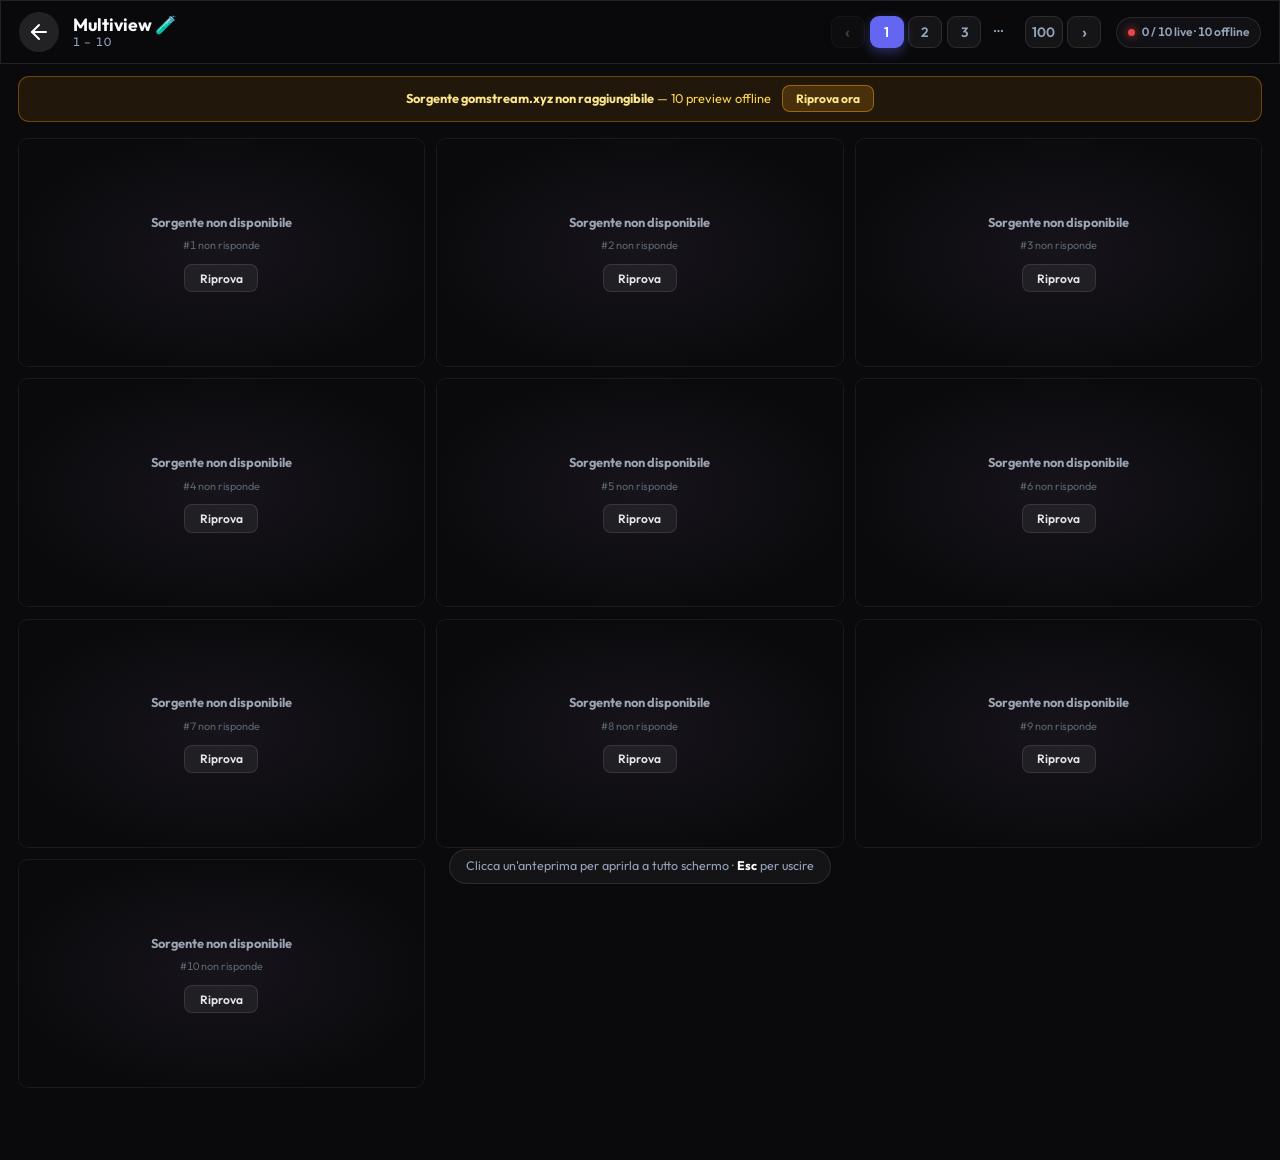
==== commit 9779e404: "Aggiunto Canale Lavoro 2 con 6 fonti + regola deploy obbligatorio (AGENTS.md)" ====
--- a/multiview.html
+++ b/multiview.html
@@ -4,7 +4,7 @@
     <meta charset="UTF-8">
     <meta name="viewport" content="width=device-width, initial-scale=1.0">
     <title>Stream Grid | Multiview</title>
-    <link rel="stylesheet" href="index.css?v=18">
+    <link rel="stylesheet" href="index.css?v=19">
 
     <!-- PWA Settings -->
     <link rel="manifest" href="manifest.json">
@@ -29,6 +29,11 @@
         <div class="mv-stats glass" id="mv-stats">0 / 10 live</div>
     </header>
 
+    <div class="mv-alert" id="mv-alert" hidden>
+        <span><b>Sorgente gomstream.xyz non raggiungibile</b> — <span id="mv-alert-count">0</span> preview offline</span>
+        <button type="button" class="mv-alert-btn" id="mv-alert-retry">Riprova ora</button>
+    </div>
+
     <main class="mv-grid" id="mv-grid"></main>
 
     <div class="mv-hint" id="mv-hint">Clicca un'anteprima per aprirla a tutto schermo · <b>Esc</b> per uscire</div>
@@ -45,18 +50,27 @@
         const MAX_LIVE = 10;
         const BASE_URL = 'https://gomstream.xyz/live/stream-';
 
+        // Salute della sorgente: se non risponde non si vede l'iframe
+        // (niente pagine di errore del browser dentro la tile).
+        const PROBE_TIMEOUT = 5000;  // ms - attesa max del test di raggiungibilità
+        const RETRY_DELAY = 25000;   // ms - ripristino automatico delle tile in errore
+        const REVEAL_TIMEOUT = 2500; // ms - dopo questo l'anteprima si mostra comunque
+
         const grid = document.getElementById('mv-grid');
         const pagesNav = document.getElementById('mv-pages');
         const rangeEl = document.getElementById('mv-range');
         const statsEl = document.getElementById('mv-stats');
         const hintEl = document.getElementById('mv-hint');
+        const alertEl = document.getElementById('mv-alert');
+        const alertRetry = document.getElementById('mv-alert-retry');
+        const alertCount = document.getElementById('mv-alert-count');
 
         // Stato
         let page = 1;
         let observer = null;
+        let retryTimer = null;
         const visible = new Map();   // tile -> ratio di visibilita'
         const liveTiles = new Set(); // tile con iframe montato
-        const unmountTimers = new Map();
 
         // --- Utility -------------------------------------------------
         function streamUrl(n) {
@@ -148,9 +162,45 @@
             window.scrollTo({ top: 0, behavior: 'smooth' });
         }
 
-        // --- Montaggio / smontaggio iframe ---------------------------
+        // --- Montaggio iframe ----------------------------------------
+        // L'iframe parte subito (nessuna attesa: il player carica da subito);
+        // in parallelo un test rapido verifica che la sorgente risponda.
+        // Se non risponde si rimuove l'iframe e si mostra lo stato di errore
+        // invece della pagina di errore del browser dentro la tile.
+        function probe(url) {
+            // da file:// fetch non è disponibile: si salta il controllo
+            if (location.protocol === 'file:') return Promise.resolve(true);
+
+            const ctrl = new AbortController();
+            const timer = setTimeout(() => ctrl.abort(), PROBE_TIMEOUT);
+            return fetch(url, {
+                method: 'HEAD',
+                mode: 'no-cors',
+                cache: 'no-store',
+                credentials: 'omit',
+                signal: ctrl.signal
+            })
+                .then(() => { clearTimeout(timer); return true; })
+                .catch(() => { clearTimeout(timer); return false; });
+        }
+
         function mount(tile) {
-            cancelUnmount(tile);
+            if (tile.classList.contains('failed')) return; // in attesa di retry esplicito
+            if (tile.dataset.busy === '1') return;         // verifica già in corso
+            if (tile.querySelector('iframe')) return;      // già montata
+
+            tile.dataset.busy = '1';
+            mountFrame(tile);
+
+            probe(streamUrl(tile.dataset.n)).then(ok => {
+                tile.dataset.busy = '0';
+                if (!tile.isConnected) return;             // tile rimossa (cambio pagina)
+                if (ok) return;
+                markFailed(tile);                          // sorgente morta: si toglie l'iframe
+            });
+        }
+
+        function mountFrame(tile) {
             if (tile.querySelector('iframe')) return;
 
             const n = tile.dataset.n;
@@ -158,48 +208,58 @@
             frame.className = 'mv-frame';
             frame.src = streamUrl(n);
             frame.title = `Stream ${n}`;
+            frame.loading = 'lazy';
+            frame.referrerPolicy = 'no-referrer'; // alcuni host rifiutano con referer
             frame.setAttribute('allow', 'autoplay; encrypted-media; fullscreen; picture-in-picture');
             frame.setAttribute('allowfullscreen', '');
-            frame.addEventListener('load', () => tile.classList.add('loaded'));
+
+            // Il documento dei player in diretta non finisce mai di caricare,
+            // quindi l'evento 'load' può non arrivare: dopo REVEAL_TIMEOUT
+            // l'anteprima viene mostrata comunque.
+            let revealed = false;
+            const reveal = () => {
+                if (revealed) return;
+                revealed = true;
+                clearTimeout(revealTimer);
+                tile.classList.remove('failed');
+                tile.classList.add('loaded');
+                updateStats();
+            };
+            const revealTimer = setTimeout(reveal, REVEAL_TIMEOUT);
+            frame.addEventListener('load', reveal);
+
             tile.appendChild(frame);
             liveTiles.add(tile);
             updateStats();
         }
 
-        function cancelUnmount(tile) {
-            const t = unmountTimers.get(tile);
-            if (t) {
-                clearTimeout(t);
-                unmountTimers.delete(tile);
-            }
-        }
-
-        function unmount(tile) {
-            cancelUnmount(tile);
-            if (document.fullscreenElement === tile) return;
+        function markFailed(tile) {
             const frame = tile.querySelector('iframe');
             if (frame) frame.remove();
             tile.classList.remove('loaded');
             liveTiles.delete(tile);
+            tile.classList.add('failed');
             updateStats();
         }
 
-        function scheduleUnmount(tile) {
-            if (!tile.querySelector('iframe') || unmountTimers.has(tile)) return;
-            const t = setTimeout(() => {
-                unmountTimers.delete(tile);
-                unmount(tile);
-            }, 1500);
-            unmountTimers.set(tile, t);
-        }
-
-        // tiene in diretta solo le MAX_LIVE anteprime piu' visibili
+        function retryTile(tile) {
+            tile.classList.remove('failed');
+            tile.dataset.busy = '0';
+            mount(tile);
+        }
+
+        function retryFailed() {
+            grid.querySelectorAll('.mv-tile.failed').forEach(retryTile);
+        }
+
+        // Con 10 tile per pagina una volta caricate restano montate:
+        // prima venivano smontate a ogni scroll e l'intero player
+        // veniva ricaricato ogni volta che si muoveva la pagina.
         function syncLive() {
             const fsTile = document.fullscreenElement;
             const candidates = [];
             visible.forEach((ratio, tile) => {
                 if (!tile.isConnected) return;
-                if (tile.querySelector('iframe')) liveTiles.add(tile);
                 candidates.push([tile, ratio]);
             });
 
@@ -208,13 +268,8 @@
                 return parseInt(a[0].dataset.n, 10) - parseInt(b[0].dataset.n, 10);
             });
 
-            const keep = new Set(candidates.slice(0, MAX_LIVE).map(c => c[0]));
-            if (fsTile && fsTile.classList.contains('mv-tile')) keep.add(fsTile);
-
-            keep.forEach(tile => mount(tile));
-            liveTiles.forEach(tile => {
-                if (!keep.has(tile)) scheduleUnmount(tile);
-            });
+            candidates.slice(0, MAX_LIVE).forEach(c => mount(c[0]));
+            if (fsTile && fsTile.classList.contains('mv-tile')) mount(fsTile);
             updateStats();
         }
 
@@ -228,6 +283,11 @@
                     <span class="mv-num">#${n}</span>
                     <span class="mv-live"><i></i>LIVE</span>
                 </div>
+                <div class="mv-err">
+                    <span class="mv-err-t">Sorgente non disponibile</span>
+                    <span class="mv-err-s">#${n} non risponde</span>
+                    <button class="mv-err-btn" type="button">Riprova</button>
+                </div>
                 <div class="mv-overlay" title="Apri a tutto schermo">
                     <span class="mv-ov-num">#${n}</span>
                     <span class="mv-ov-ico">
@@ -246,6 +306,10 @@
                 ev.stopPropagation();
                 exitFullscreen();
             });
+            tile.querySelector('.mv-err-btn').addEventListener('click', ev => {
+                ev.stopPropagation();
+                retryTile(tile);
+            });
 
             return tile;
         }
@@ -256,8 +320,6 @@
 
             // ripulizia
             if (observer) observer.disconnect();
-            unmountTimers.forEach(t => clearTimeout(t));
-            unmountTimers.clear();
             visible.clear();
             liveTiles.forEach(t => t.classList.remove('loaded'));
             liveTiles.clear();
@@ -290,7 +352,27 @@
         }
 
         function updateStats() {
-            statsEl.textContent = `${liveTiles.size} / ${MAX_LIVE} live`;
+            const offline = grid.querySelectorAll('.mv-tile.failed').length;
+            statsEl.classList.toggle('mv-down', offline > 0);
+            statsEl.textContent = offline
+                ? `${liveTiles.size} / ${MAX_LIVE} live · ${offline} offline`
+                : `${liveTiles.size} / ${MAX_LIVE} live`;
+            syncAlert(offline);
+        }
+
+        // Avviso in pagina quando la sorgente non risponde,
+        // con ripristino automatico finché non torna online.
+        function syncAlert(offline) {
+            if (!alertEl) return;
+            if (alertCount) alertCount.textContent = offline;
+            alertEl.hidden = offline === 0;
+
+            if (offline > 0 && retryTimer === null) {
+                retryTimer = setInterval(retryFailed, RETRY_DELAY);
+            } else if (offline === 0 && retryTimer !== null) {
+                clearInterval(retryTimer);
+                retryTimer = null;
+            }
         }
 
         // --- Fullscreen ----------------------------------------------
@@ -354,6 +436,8 @@
         writeParams();
         render();
 
+        if (alertRetry) alertRetry.addEventListener('click', retryFailed);
+
         // nasconde il suggerimento se non viene usato
         setTimeout(hideHint, 20000);
     </script>
--- a/index.css
+++ b/index.css
@@ -439,6 +439,98 @@
     pointer-events: none;
 }
 
+/* --- Stato "sorgente non raggiungibile" --------------------------- */
+.mv-err {
+    position: absolute;
+    inset: 0;
+    z-index: 4;
+    display: none;
+    flex-direction: column;
+    align-items: center;
+    justify-content: center;
+    gap: 0.35rem;
+    padding: 1rem;
+    text-align: center;
+    background: radial-gradient(ellipse at center, #17141c 0%, #0a0a0c 75%);
+}
+
+.mv-tile.failed .mv-err { display: flex; }
+.mv-tile.failed .mv-overlay { display: none; }
+.mv-tile.failed .mv-ph { opacity: 0; }
+
+.mv-err-t {
+    font-size: 0.8rem;
+    font-weight: 700;
+    color: #9aa3b2;
+}
+
+.mv-err-s {
+    font-size: 0.68rem;
+    color: #5b6472;
+    font-variant-numeric: tabular-nums;
+}
+
+.mv-err-btn {
+    margin-top: 0.3rem;
+    padding: 0.35rem 0.9rem;
+    border-radius: 0.5rem;
+    border: 1px solid var(--border-glass);
+    background: rgba(255, 255, 255, 0.06);
+    color: #e5e7eb;
+    font-family: inherit;
+    font-size: 0.75rem;
+    font-weight: 600;
+    cursor: pointer;
+    transition: all 0.2s ease;
+}
+
+.mv-err-btn:hover {
+    background: rgba(255, 255, 255, 0.14);
+    color: #fff;
+}
+
+/* --- Avviso sorgente offline ------------------------------------- */
+.mv-alert {
+    display: flex;
+    align-items: center;
+    justify-content: center;
+    flex-wrap: wrap;
+    gap: 0.7rem;
+    margin: 0.7rem 1.1rem 0;
+    padding: 0.55rem 0.9rem;
+    border-radius: 0.7rem;
+    border: 1px solid rgba(245, 158, 11, 0.35);
+    background: rgba(245, 158, 11, 0.1);
+    color: #fcd34d;
+    font-size: 0.8rem;
+    text-align: center;
+}
+
+.mv-alert[hidden] { display: none; }
+.mv-alert b { color: #fde68a; }
+
+.mv-alert-btn {
+    padding: 0.3rem 0.8rem;
+    border-radius: 0.5rem;
+    border: 1px solid rgba(245, 158, 11, 0.5);
+    background: rgba(245, 158, 11, 0.18);
+    color: #fde68a;
+    font-family: inherit;
+    font-size: 0.75rem;
+    font-weight: 700;
+    cursor: pointer;
+    transition: background 0.2s ease;
+}
+
+.mv-alert-btn:hover { background: rgba(245, 158, 11, 0.32); }
+
+/* Contatore in rosso quando la sorgente non risponde */
+.mv-stats.mv-down::before {
+    background: #ef4444;
+    box-shadow: 0 0 8px rgba(239, 68, 68, 0.9);
+    animation: none;
+}
+
 .mv-stats {
     display: flex;
     align-items: center;
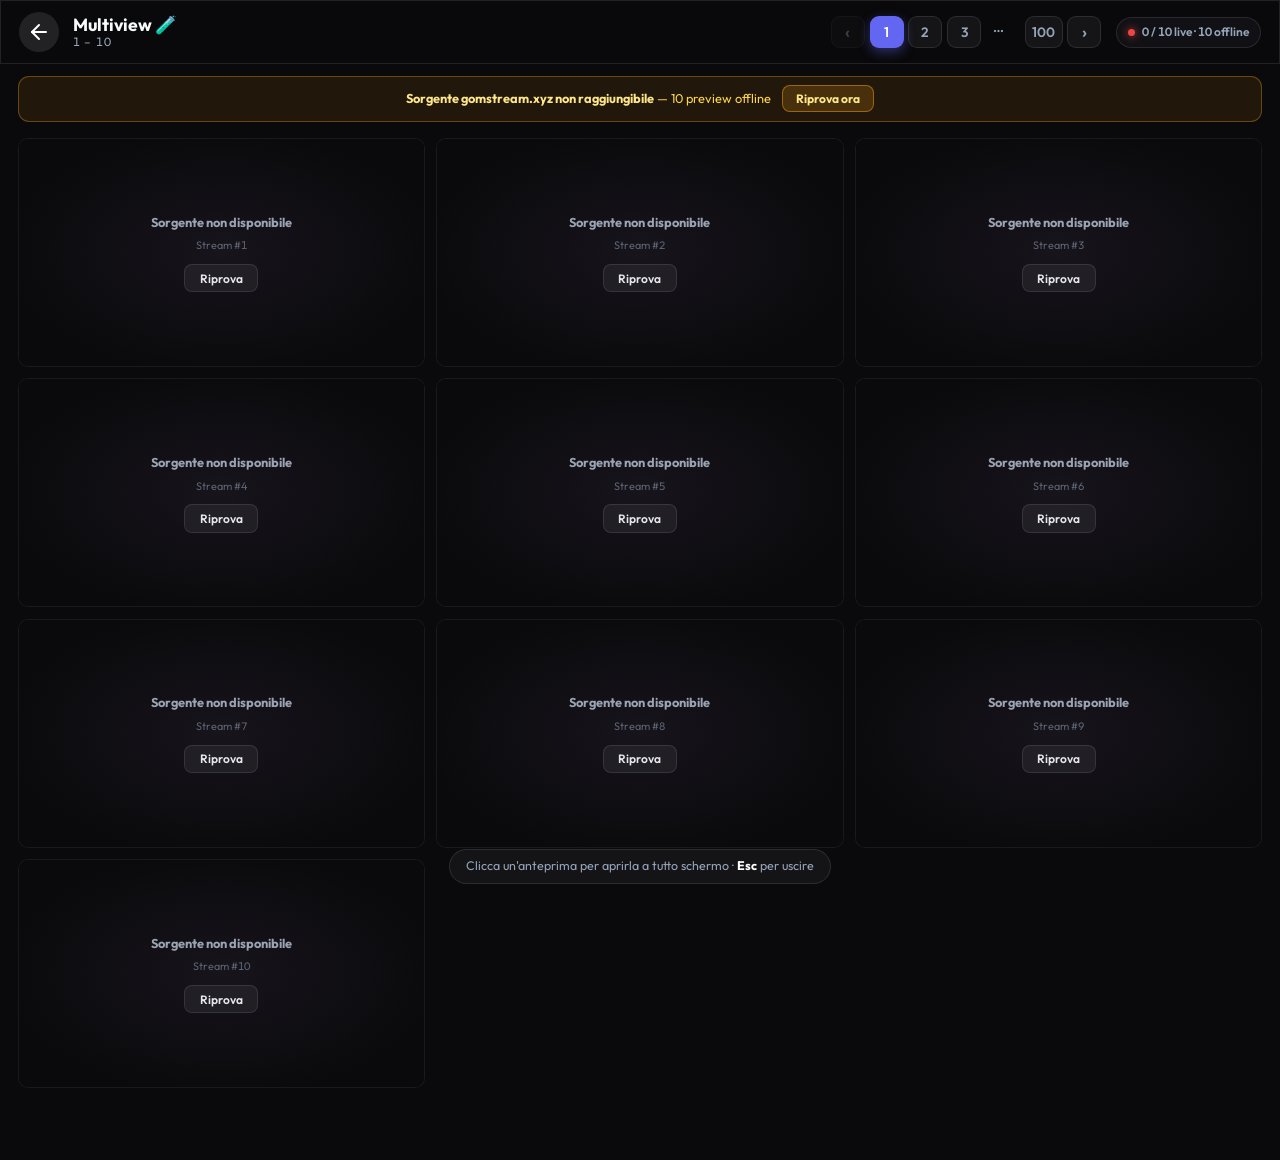
==== commit 9843927b: "Multiview: player visibili subito (reveal automatico), coda di montaggio, stato sorgente offline con" ====
--- a/multiview.html
+++ b/multiview.html
@@ -52,9 +52,11 @@
 
         // Salute della sorgente: se non risponde non si vede l'iframe
         // (niente pagine di errore del browser dentro la tile).
-        const PROBE_TIMEOUT = 5000;  // ms - attesa max del test di raggiungibilità
-        const RETRY_DELAY = 25000;   // ms - ripristino automatico delle tile in errore
+        const PROBE_TIMEOUT = 6000;  // ms - attesa max del test di raggiungibilità
+        const RETRY_DELAY = 25000;   // ms - ripristino automatico quando è giù
         const REVEAL_TIMEOUT = 2500; // ms - dopo questo l'anteprima si mostra comunque
+        const MOUNT_CONCURRENCY = 3; // player montati in contemporanea
+        const MOUNT_GAP = 350;       // ms - pausa fra un montaggio e l'altro
 
         const grid = document.getElementById('mv-grid');
         const pagesNav = document.getElementById('mv-pages');
@@ -69,6 +71,11 @@
         let page = 1;
         let observer = null;
         let retryTimer = null;
+        let sourceUp = null;      // null = ignoto, true/false dopo il test
+        let probeFailures = 0;    // fallimenti consecutivi del test
+        let probeInFlight = false;
+        let mountActive = 0;      // montaggi in corso
+        const mountQueue = [];    // tile in attesa di montaggio
         const visible = new Map();   // tile -> ratio di visibilita'
         const liveTiles = new Set(); // tile con iframe montato
 
@@ -162,42 +169,84 @@
             window.scrollTo({ top: 0, behavior: 'smooth' });
         }
 
-        // --- Montaggio iframe ----------------------------------------
-        // L'iframe parte subito (nessuna attesa: il player carica da subito);
-        // in parallelo un test rapido verifica che la sorgente risponda.
-        // Se non risponde si rimuove l'iframe e si mostra lo stato di errore
-        // invece della pagina di errore del browser dentro la tile.
-        function probe(url) {
+        // --- Sorgente -------------------------------------------------
+        // Tutti gli stream arrivano dallo stesso host: interrogare le 10 tile
+        // singolarmente lo mette in saturazione e smettono di caricare anche
+        // i player che funzionerebbero. Si fa invece UN solo test per la
+        // sorgente, prima di montare qualunque cosa.
+        function probe() {
             // da file:// fetch non è disponibile: si salta il controllo
-            if (location.protocol === 'file:') return Promise.resolve(true);
-
+            if (location.protocol === 'file:') return Promise.resolve({ ok: true, ms: 0 });
+
+            const t0 = Date.now();
             const ctrl = new AbortController();
             const timer = setTimeout(() => ctrl.abort(), PROBE_TIMEOUT);
-            return fetch(url, {
+            return fetch(streamUrl(pageRange(page)[0]), {
                 method: 'HEAD',
                 mode: 'no-cors',
                 cache: 'no-store',
                 credentials: 'omit',
                 signal: ctrl.signal
             })
-                .then(() => { clearTimeout(timer); return true; })
-                .catch(() => { clearTimeout(timer); return false; });
-        }
-
+                .then(() => { clearTimeout(timer); return { ok: true, ms: Date.now() - t0 }; })
+                .catch(() => { clearTimeout(timer); return { ok: false, ms: Date.now() - t0 }; });
+        }
+
+        async function ensureSource() {
+            if (sourceUp === true) return true;
+            const res = await probe();
+            if (res.ok) {
+                sourceUp = true;
+                probeFailures = 0;
+                return true;
+            }
+            probeFailures++;
+            // un rifiuto secco è inequivocabile e basta un tentativo;
+            // un timeout può essere solo congestione: meglio due di fila.
+            if (res.ms < 1500 || probeFailures >= 2) sourceUp = false;
+            return false;
+        }
+
+        function ensureSourceThen(fn) {
+            if (probeInFlight) return;
+            probeInFlight = true;
+            ensureSource().then(ok => {
+                probeInFlight = false;
+                if (ok) fn();
+                else markAllFailed();
+            });
+        }
+
+        function markAllFailed() {
+            grid.querySelectorAll('.mv-tile').forEach(t => {
+                if (!t.querySelector('.mv-frame')) markFailed(t);
+            });
+        }
+
+        // --- Montaggio iframe ----------------------------------------
+        // Coda con concorrenza limitata: montare 10 player pesanti tutti
+        // insieme satura sia il browser sia la sorgente, e ogni player
+        // impiega poi molto di più ad avviarsi.
         function mount(tile) {
-            if (tile.classList.contains('failed')) return; // in attesa di retry esplicito
-            if (tile.dataset.busy === '1') return;         // verifica già in corso
-            if (tile.querySelector('iframe')) return;      // già montata
-
-            tile.dataset.busy = '1';
-            mountFrame(tile);
-
-            probe(streamUrl(tile.dataset.n)).then(ok => {
-                tile.dataset.busy = '0';
-                if (!tile.isConnected) return;             // tile rimossa (cambio pagina)
-                if (ok) return;
-                markFailed(tile);                          // sorgente morta: si toglie l'iframe
-            });
+            if (tile.classList.contains('failed')) return; // in attesa di retry
+            if (tile.dataset.queued === '1') return;       // già in coda o montata
+            if (tile.querySelector('.mv-frame')) return;
+            tile.dataset.queued = '1';
+            mountQueue.push(tile);
+            pumpQueue();
+        }
+
+        function pumpQueue() {
+            while (mountActive < MOUNT_CONCURRENCY && mountQueue.length) {
+                const tile = mountQueue.shift();
+                if (!tile.isConnected || tile.classList.contains('failed') || tile.querySelector('.mv-frame')) continue;
+                mountActive++;
+                mountFrame(tile);
+                setTimeout(() => {
+                    mountActive--;
+                    pumpQueue();
+                }, MOUNT_GAP);
+            }
         }
 
         function mountFrame(tile) {
@@ -244,18 +293,31 @@
 
         function retryTile(tile) {
             tile.classList.remove('failed');
-            tile.dataset.busy = '0';
+            tile.dataset.queued = '0';
             mount(tile);
         }
 
         function retryFailed() {
-            grid.querySelectorAll('.mv-tile.failed').forEach(retryTile);
+            // si riparte da un controllo della sorgente: se è ancora giù
+            // non ha senso montare 10 iframe che falliscono tutti.
+            // (probeFailures NON si azzera: così dopo due cicli la sorgente
+            // viene dichiarata giù e syncLive smette di interrogarla)
+            sourceUp = null;
+            mountQueue.length = 0;
+            grid.querySelectorAll('.mv-tile.failed').forEach(t => {
+                t.classList.remove('failed');
+                t.dataset.queued = '0';
+            });
+            ensureSourceThen(syncLive);
         }
 
         // Con 10 tile per pagina una volta caricate restano montate:
         // prima venivano smontate a ogni scroll e l'intero player
         // veniva ricaricato ogni volta che si muoveva la pagina.
         function syncLive() {
+            if (sourceUp === false) return; // sorgente giù: l'avviso è già in pagina
+            if (sourceUp === null) { ensureSourceThen(syncLive); return; }
+
             const fsTile = document.fullscreenElement;
             const candidates = [];
             visible.forEach((ratio, tile) => {
@@ -285,7 +347,7 @@
                 </div>
                 <div class="mv-err">
                     <span class="mv-err-t">Sorgente non disponibile</span>
-                    <span class="mv-err-s">#${n} non risponde</span>
+                    <span class="mv-err-s">Stream #${n}</span>
                     <button class="mv-err-btn" type="button">Riprova</button>
                 </div>
                 <div class="mv-overlay" title="Apri a tutto schermo">
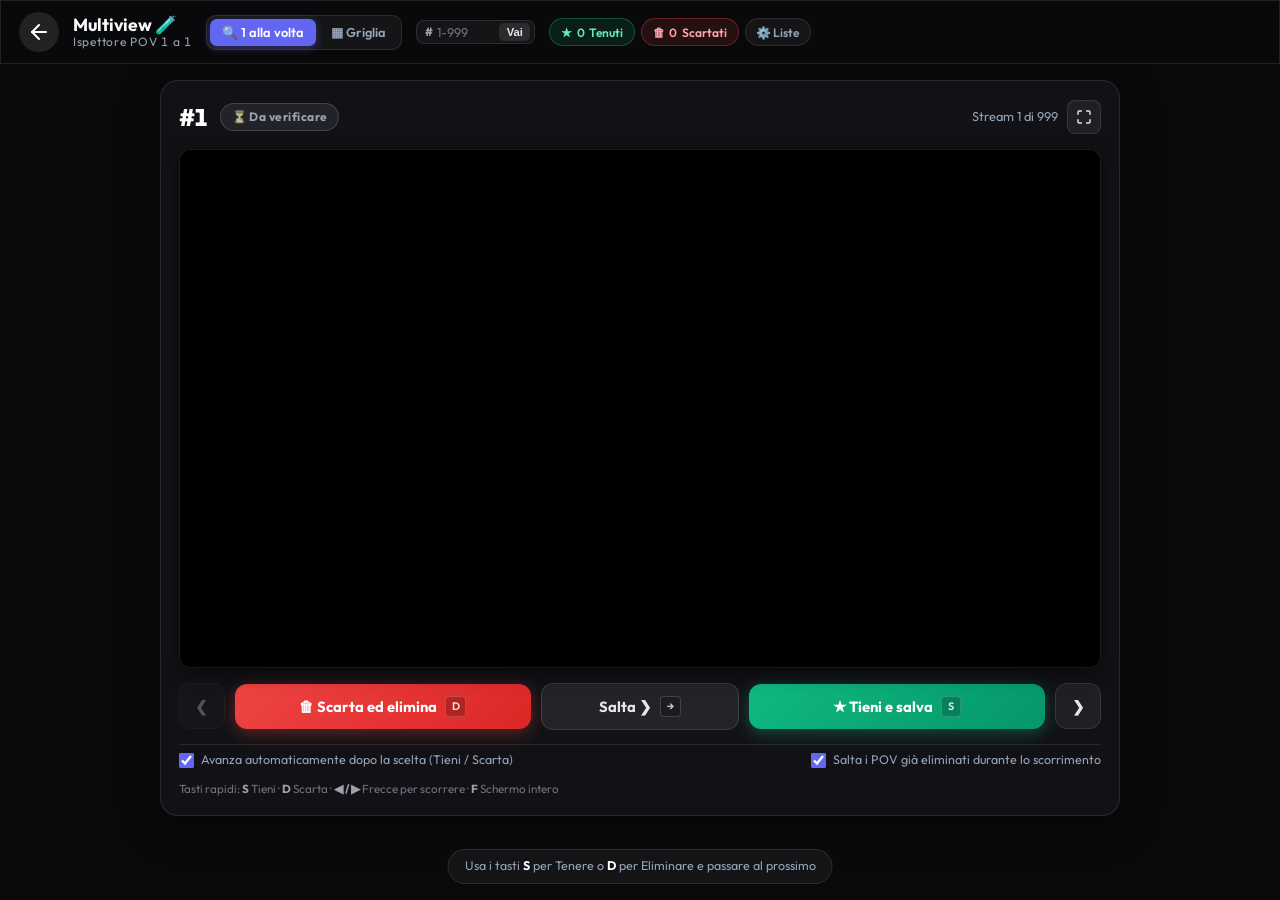
==== commit d9fe19ad: "Multiview: modalita revisione 1 a 1 anti-rate limit, gestione Tieni/Elimina, filtri e persistenza" ====
--- a/multiview.html
+++ b/multiview.html
@@ -3,8 +3,8 @@
 <head>
     <meta charset="UTF-8">
     <meta name="viewport" content="width=device-width, initial-scale=1.0">
-    <title>Stream Grid | Multiview</title>
-    <link rel="stylesheet" href="index.css?v=19">
+    <title>Stream Grid | Multiview & Selettore POV</title>
+    <link rel="stylesheet" href="index.css?v=20">
 
     <!-- PWA Settings -->
     <link rel="manifest" href="manifest.json">
@@ -21,12 +21,43 @@
 
         <div class="mv-heading">
             <span class="mv-title">Multiview 🧪</span>
-            <span class="mv-sub" id="mv-range">1 – 100</span>
+            <span class="mv-sub" id="mv-header-sub">Sfoglia & Seleziona POV</span>
         </div>
 
-        <nav class="mv-pages" id="mv-pages" aria-label="Pagine"></nav>
-
-        <div class="mv-stats glass" id="mv-stats">0 / 10 live</div>
+        <!-- Selettore Modalità: 1 alla volta vs Griglia -->
+        <div class="mv-modes" role="tablist">
+            <button type="button" class="mv-mode-btn active" id="btn-mode-single" title="Sfoglia e valuta 1 POV alla volta (Zero rate limit)">
+                🔍 1 alla volta
+            </button>
+            <button type="button" class="mv-mode-btn" id="btn-mode-grid" title="Vista classica a griglia multiview">
+                ▦ Griglia
+            </button>
+        </div>
+
+        <!-- Salto Rapido a numero POV -->
+        <form class="mv-jump-form" id="mv-jump-form" onsubmit="event.preventDefault(); handleJump();">
+            <span style="font-size: 0.75rem; color: #9ca3af; font-weight: 700;">#</span>
+            <input type="number" min="1" max="999" class="mv-jump-input" id="mv-jump-input" placeholder="1-999" title="Inserisci numero stream (1-999)">
+            <button type="submit" class="mv-jump-btn">Vai</button>
+        </form>
+
+        <!-- Contatori / Gestione Liste -->
+        <div class="mv-meta-actions">
+            <button type="button" class="mv-pill-btn mv-pill-saved" id="btn-open-saved" title="Mostra e gestisci i POV tenuti/salvati">
+                ★ <span id="count-saved">0</span> Tenuti
+            </button>
+            <button type="button" class="mv-pill-btn mv-pill-discarded" id="btn-open-discarded" title="Mostra e gestisci i POV scartati">
+                🗑 <span id="count-discarded">0</span> Scartati
+            </button>
+            <button type="button" class="mv-pill-btn" id="btn-open-manage" title="Gestione, esportazione e backup liste">
+                ⚙️ Liste
+            </button>
+        </div>
+
+        <!-- Paginazione (visibile solo in modalità griglia) -->
+        <nav class="mv-pages" id="mv-pages" aria-label="Pagine" style="display: none;"></nav>
+
+        <div class="mv-stats glass" id="mv-stats" style="display: none;">0 / 6 live</div>
     </header>
 
     <div class="mv-alert" id="mv-alert" hidden>
@@ -34,313 +65,533 @@
         <button type="button" class="mv-alert-btn" id="mv-alert-retry">Riprova ora</button>
     </div>
 
-    <main class="mv-grid" id="mv-grid"></main>
-
-    <div class="mv-hint" id="mv-hint">Clicca un'anteprima per aprirla a tutto schermo · <b>Esc</b> per uscire</div>
+    <!-- ============================================================== -->
+    <!-- MODALITÀ 1: REVISIONE & SFOGLIO 1 ALLA VOLTA (Zero rate-limit) -->
+    <!-- ============================================================== -->
+    <main class="mv-single-wrap" id="mv-single-view">
+        <section class="mv-single-card">
+            <!-- Barra superiore scheda -->
+            <div class="mv-single-top">
+                <div class="mv-single-title-box">
+                    <span class="mv-single-num" id="sv-num">#1</span>
+                    <span class="mv-status-badge status-pending" id="sv-status">⏳ Da verificare</span>
+                </div>
+                <div class="mv-single-meta">
+                    <span id="sv-progress">Stream 1 di 999</span>
+                    <button type="button" class="mv-icon-btn" id="sv-btn-fs" title="Schermo intero (tasto F)">
+                        <svg width="16" height="16" viewBox="0 0 24 24" fill="none" stroke="currentColor" stroke-width="2.2" stroke-linecap="round" stroke-linejoin="round"><path d="M8 3H5a2 2 0 0 0-2 2v3"/><path d="M21 8V5a2 2 0 0 0-2-2h-3"/><path d="M3 16v3a2 2 0 0 0 2 2h3"/><path d="M16 21h3a2 2 0 0 0 2-2v-3"/></svg>
+                    </button>
+                </div>
+            </div>
+
+            <!-- Viewport Player Singolo -->
+            <div class="mv-single-viewport" id="sv-viewport">
+                <div class="mv-single-loader" id="sv-loader">
+                    <div class="mv-single-spinner"></div>
+                    <span style="font-weight: 700; font-size: 0.9rem;" id="sv-loader-text">Caricamento POV #1...</span>
+                </div>
+                <div id="sv-frame-slot"></div>
+                <button class="mv-exit" id="sv-exit-fs" type="button" title="Esci da tutto schermo">
+                    <svg width="18" height="18" viewBox="0 0 24 24" fill="none" stroke="currentColor" stroke-width="2.2" stroke-linecap="round" stroke-linejoin="round"><line x1="18" y1="6" x2="6" y2="18"/><line x1="6" y1="6" x2="18" y2="18"/></svg>
+                </button>
+            </div>
+
+            <!-- Barra delle Azioni (Scarta / Tieni / Salta) -->
+            <div class="mv-single-controls">
+                <button type="button" class="mv-act-btn mv-act-nav" id="sv-btn-prev" title="Vai al precedente (Freccia Sinistra)">
+                    ❮
+                </button>
+                <button type="button" class="mv-act-btn mv-act-discard" id="sv-btn-discard" title="Elimina/Scarta questo POV e vai avanti (tasto D)">
+                    🗑 Scarta ed elimina <kbd>D</kbd>
+                </button>
+                <button type="button" class="mv-act-btn mv-act-skip" id="sv-btn-skip" title="Salta al successivo senza decidere (Freccia Destra)">
+                    Salta ❯ <kbd>→</kbd>
+                </button>
+                <button type="button" class="mv-act-btn mv-act-keep" id="sv-btn-keep" title="Tieni/Salva nei preferiti e vai avanti (tasto S)">
+                    ★ Tieni e salva <kbd>S</kbd>
+                </button>
+                <button type="button" class="mv-act-btn mv-act-nav" id="sv-btn-next" title="Vai al successivo (Freccia Destra)">
+                    ❯
+                </button>
+            </div>
+
+            <!-- Opzioni & Scorciatoie -->
+            <div class="mv-single-opts">
+                <label class="mv-opt-label">
+                    <input type="checkbox" id="sv-opt-autonext" checked>
+                    <span>Avanza automaticamente dopo la scelta (Tieni / Scarta)</span>
+                </label>
+                <label class="mv-opt-label">
+                    <input type="checkbox" id="sv-opt-skipdiscarded" checked>
+                    <span>Salta i POV già eliminati durante lo scorrimento</span>
+                </label>
+                <span class="mv-kbd-help">
+                    Tasti rapidi: <b>S</b> Tieni · <b>D</b> Scarta · <b>◀ / ▶</b> Frecce per scorrere · <b>F</b> Schermo intero
+                </span>
+            </div>
+        </section>
+    </main>
+
+    <!-- ============================================================== -->
+    <!-- MODALITÀ 2: VISTA GRIGLIA MULTIVIEW CLASSICA & FILTRATA        -->
+    <!-- ============================================================== -->
+    <div id="mv-grid-view" style="display: none;">
+        <div class="mv-grid-bar">
+            <div class="mv-filters" id="mv-grid-filters">
+                <button type="button" class="mv-filter-btn active" data-filter="valid">Attivi (tranne eliminati)</button>
+                <button type="button" class="mv-filter-btn" data-filter="saved">★ Solo Tenuti</button>
+                <button type="button" class="mv-filter-btn" data-filter="all">Tutti (1-999)</button>
+                <button type="button" class="mv-filter-btn" data-filter="discarded">🗑 Solo Eliminati</button>
+            </div>
+            <span class="mv-sub" id="mv-grid-summary">10 di 999</span>
+        </div>
+        <main class="mv-grid" id="mv-grid"></main>
+    </div>
+
+    <!-- Modale Gestione Liste & Esportazione -->
+    <div class="mv-modal-backdrop" id="mv-modal" style="display: none;">
+        <div class="mv-modal">
+            <div class="mv-modal-header">
+                <span class="mv-modal-title" id="modal-title">I Miei POV & Liste</span>
+                <button type="button" class="mv-modal-close" id="modal-close">&times;</button>
+            </div>
+            <div class="mv-modal-tabs">
+                <button type="button" class="mv-modal-tab active" data-tab="saved" id="tab-btn-saved">★ Tenuti (<span id="modal-c-saved">0</span>)</button>
+                <button type="button" class="mv-modal-tab" data-tab="discarded" id="tab-btn-discarded">🗑 Scartati (<span id="modal-c-discarded">0</span>)</button>
+                <button type="button" class="mv-modal-tab" data-tab="backup" id="tab-btn-backup">💾 Esporta / Backup</button>
+            </div>
+            <div class="mv-modal-body" id="modal-body"></div>
+            <div class="mv-modal-actions" id="modal-actions"></div>
+        </div>
+    </div>
+
+    <div class="mv-hint" id="mv-hint">Usa i tasti <b>S</b> per Tenere o <b>D</b> per Eliminare e passare al prossimo</div>
 
     <script>
         // ============================================================
-        //  MULTIVIEW - 999 stream divisi in 100 pagine da 10
-        //  Massimo 10 preview in diretta contemporaneamente:
-        //  le altre si caricano man mano che si scorre.
+        //  MULTIVIEW & SELETTORE POV - Gestione completa 999 stream
+        //  - Modalità 1: Ispettore 1 a 1 (Zero Rate-Limit)
+        //  - Modalità 2: Griglia Multiview con filtri
+        //  - Persistenza localStorage (Salvati & Eliminati)
         // ============================================================
         const TOTAL = 999;
+        const BASE_URL = 'https://gomstream.xyz/live/stream-';
         const PER_PAGE = 10;
-        const PAGE_COUNT = Math.ceil(TOTAL / PER_PAGE); // 100
-        const MAX_LIVE = 10;
-        const BASE_URL = 'https://gomstream.xyz/live/stream-';
-
-        // Salute della sorgente: se non risponde non si vede l'iframe
-        // (niente pagine di errore del browser dentro la tile).
-        const PROBE_TIMEOUT = 6000;  // ms - attesa max del test di raggiungibilità
-        const RETRY_DELAY = 25000;   // ms - ripristino automatico quando è giù
-        const REVEAL_TIMEOUT = 2500; // ms - dopo questo l'anteprima si mostra comunque
-        const MOUNT_CONCURRENCY = 3; // player montati in contemporanea
-        const MOUNT_GAP = 350;       // ms - pausa fra un montaggio e l'altro
-
-        const grid = document.getElementById('mv-grid');
+        const MAX_LIVE = 6;
+        const MOUNT_CONCURRENCY = 2;
+        const MOUNT_GAP = 400;
+        const REVEAL_TIMEOUT = 2500;
+
+        // Chiavi LocalStorage
+        const KEY_SAVED = 'streamgrid_mv_saved';
+        const KEY_DISCARDED = 'streamgrid_mv_discarded';
+        const KEY_MODE = 'streamgrid_mv_mode';
+        const KEY_LAST_N = 'streamgrid_mv_last_n';
+        const KEY_AUTONEXT = 'streamgrid_mv_autonext';
+        const KEY_SKIPDISCARDED = 'streamgrid_mv_skipdiscarded';
+
+        // Caricamento Liste
+        let savedSet = new Set();
+        let discardedSet = new Set();
+        try {
+            const rawSaved = localStorage.getItem(KEY_SAVED);
+            if (rawSaved) JSON.parse(rawSaved).forEach(n => savedSet.add(Number(n)));
+            const rawDisc = localStorage.getItem(KEY_DISCARDED);
+            if (rawDisc) JSON.parse(rawDisc).forEach(n => discardedSet.add(Number(n)));
+        } catch (e) {
+            console.warn('Errore lettura localStorage', e);
+        }
+
+        function persist() {
+            try {
+                localStorage.setItem(KEY_SAVED, JSON.stringify([...savedSet].sort((a,b)=>a-b)));
+                localStorage.setItem(KEY_DISCARDED, JSON.stringify([...discardedSet].sort((a,b)=>a-b)));
+            } catch (e) {}
+            updateCounters();
+        }
+
+        // Stato Generale
+        let currentMode = localStorage.getItem(KEY_MODE) || 'single'; // 'single' | 'grid'
+        let currentN = 1;
+        let singleMountTimer = null;
+        let autoNext = localStorage.getItem(KEY_AUTONEXT) !== 'false';
+        let skipDiscarded = localStorage.getItem(KEY_SKIPDISCARDED) !== 'false';
+
+        // Stato Griglia
+        let gridFilter = 'valid'; // 'valid' | 'saved' | 'all' | 'discarded'
+        let gridPage = 1;
+        let gridFilteredStreams = [];
+        let gridObserver = null;
+        let mountActive = 0;
+        const mountQueue = [];
+        const visible = new Map();
+        const liveTiles = new Set();
+
+        // Elementi DOM
+        const headerSub = document.getElementById('mv-header-sub');
+        const btnModeSingle = document.getElementById('btn-mode-single');
+        const btnModeGrid = document.getElementById('btn-mode-grid');
+        const jumpInput = document.getElementById('mv-jump-input');
+        const countSavedEl = document.getElementById('count-saved');
+        const countDiscardedEl = document.getElementById('count-discarded');
         const pagesNav = document.getElementById('mv-pages');
-        const rangeEl = document.getElementById('mv-range');
         const statsEl = document.getElementById('mv-stats');
-        const hintEl = document.getElementById('mv-hint');
-        const alertEl = document.getElementById('mv-alert');
-        const alertRetry = document.getElementById('mv-alert-retry');
-        const alertCount = document.getElementById('mv-alert-count');
-
-        // Stato
-        let page = 1;
-        let observer = null;
-        let retryTimer = null;
-        let sourceUp = null;      // null = ignoto, true/false dopo il test
-        let probeFailures = 0;    // fallimenti consecutivi del test
-        let probeInFlight = false;
-        let mountActive = 0;      // montaggi in corso
-        const mountQueue = [];    // tile in attesa di montaggio
-        const visible = new Map();   // tile -> ratio di visibilita'
-        const liveTiles = new Set(); // tile con iframe montato
-
-        // --- Utility -------------------------------------------------
+
+        // Single DOM
+        const singleView = document.getElementById('mv-single-view');
+        const svNum = document.getElementById('sv-num');
+        const svStatus = document.getElementById('sv-status');
+        const svProgress = document.getElementById('sv-progress');
+        const svViewport = document.getElementById('sv-viewport');
+        const svSlot = document.getElementById('sv-frame-slot');
+        const svLoader = document.getElementById('sv-loader');
+        const svLoaderText = document.getElementById('sv-loader-text');
+        const svBtnFs = document.getElementById('sv-btn-fs');
+        const svExitFs = document.getElementById('sv-exit-fs');
+        const svBtnPrev = document.getElementById('sv-btn-prev');
+        const svBtnNext = document.getElementById('sv-btn-next');
+        const svBtnDiscard = document.getElementById('sv-btn-discard');
+        const svBtnKeep = document.getElementById('sv-btn-keep');
+        const svBtnSkip = document.getElementById('sv-btn-skip');
+        const svOptAutoNext = document.getElementById('sv-opt-autonext');
+        const svOptSkipDisc = document.getElementById('sv-opt-skipdiscarded');
+
+        // Grid DOM
+        const gridView = document.getElementById('mv-grid-view');
+        const gridEl = document.getElementById('mv-grid');
+        const gridSummary = document.getElementById('mv-grid-summary');
+
+        // Modal DOM
+        const modalEl = document.getElementById('mv-modal');
+        const modalClose = document.getElementById('modal-close');
+        const modalBody = document.getElementById('modal-body');
+        const modalActions = document.getElementById('modal-actions');
+        const modalCSaved = document.getElementById('modal-c-saved');
+        const modalCDiscarded = document.getElementById('modal-c-discarded');
+        let activeModalTab = 'saved';
+
+        // URL dello stream
         function streamUrl(n) {
             return `${BASE_URL}${n}.php`;
         }
 
-        function pageRange(p) {
-            const start = (p - 1) * PER_PAGE + 1;
-            const end = Math.min(p * PER_PAGE, TOTAL);
-            return [start, end];
-        }
-
-        function clampPage(p) {
-            if (!p || isNaN(p)) return 1;
-            return Math.min(Math.max(parseInt(p, 10), 1), PAGE_COUNT);
-        }
-
-        function readParams() {
-            const params = new URLSearchParams(window.location.search);
-            page = clampPage(params.get('p'));
-        }
-
-        function writeParams() {
+        function updateCounters() {
+            countSavedEl.textContent = savedSet.size;
+            countDiscardedEl.textContent = discardedSet.size;
+            modalCSaved.textContent = savedSet.size;
+            modalCDiscarded.textContent = discardedSet.size;
+        }
+
+        // ============================================================
+        //  MODALITÀ COMMUTABILE (1 ALLA VOLTA vs GRIGLIA)
+        // ============================================================
+        function setMode(mode) {
+            currentMode = mode;
+            localStorage.setItem(KEY_MODE, mode);
+
+            btnModeSingle.classList.toggle('active', mode === 'single');
+            btnModeGrid.classList.toggle('active', mode === 'grid');
+
+            if (mode === 'single') {
+                gridView.style.display = 'none';
+                pagesNav.style.display = 'none';
+                statsEl.style.display = 'none';
+                singleView.style.display = 'flex';
+                headerSub.textContent = 'Ispettore POV 1 a 1';
+
+                // Stop grid playback
+                cleanGrid();
+                loadSingleStream(currentN);
+            } else {
+                singleView.style.display = 'none';
+                // Stop single playback
+                cleanSingle();
+                gridView.style.display = 'block';
+                pagesNav.style.display = 'flex';
+                statsEl.style.display = 'flex';
+                headerSub.textContent = 'Griglia Multiview';
+                updateGridFilterList();
+                renderGrid();
+            }
+        }
+
+        btnModeSingle.addEventListener('click', () => setMode('single'));
+        btnModeGrid.addEventListener('click', () => setMode('grid'));
+
+        // ============================================================
+        //  LOGICA MODALITÀ 1 A 1 (SINGLE VIEW)
+        // ============================================================
+        function loadSingleStream(n, forceReload = false) {
+            n = Math.max(1, Math.min(TOTAL, parseInt(n, 10) || 1));
+            currentN = n;
+            localStorage.setItem(KEY_LAST_N, n);
+
+            // Aggiorna URL senza ricaricare la pagina
             try {
-                const url = new URL(window.location.href);
-                url.searchParams.set('p', page);
-                history.replaceState(null, '', url.toString());
-            } catch (e) { /* file:// fallback */ }
-        }
-
-        // --- Paginazione ---------------------------------------------
-        function buildPages() {
-            pagesNav.innerHTML = '';
-
-            const prev = document.createElement('button');
-            prev.className = 'mv-page mv-arrow';
-            prev.type = 'button';
-            prev.innerHTML = '&lsaquo;';
-            prev.title = 'Pagina precedente';
-            prev.disabled = page <= 1;
-            prev.addEventListener('click', () => goToPage(page - 1));
-            pagesNav.appendChild(prev);
-
-            // Con 100 pagine non entrano tutti i numeri in header:
-            // si mostrano prima, ultima e corrente ±2, con i puntini di salto.
-            const items = [1, PAGE_COUNT];
-            for (let p = page - 2; p <= page + 2; p++) {
-                if (p >= 1 && p <= PAGE_COUNT) items.push(p);
-            }
-            const unique = [...new Set(items)].sort((a, b) => a - b);
-
-            let last = 0;
-            unique.forEach(p => {
-                if (p - last > 1) {
-                    const dots = document.createElement('span');
-                    dots.className = 'mv-page mv-dots';
-                    dots.textContent = '…';
-                    dots.title = `Stream ${last + 1} – ${p - 1}`;
-                    pagesNav.appendChild(dots);
-                }
-
-                const [s, e] = pageRange(p);
-                const btn = document.createElement('button');
-                btn.className = 'mv-page' + (p === page ? ' active' : '');
-                btn.type = 'button';
-                btn.textContent = p;
-                btn.title = `Stream ${s} – ${e}`;
-                btn.addEventListener('click', () => goToPage(p));
-                pagesNav.appendChild(btn);
-                last = p;
-            });
-
-            const next = document.createElement('button');
-            next.className = 'mv-page mv-arrow';
-            next.type = 'button';
-            next.innerHTML = '&rsaquo;';
-            next.title = 'Pagina successiva';
-            next.disabled = page >= PAGE_COUNT;
-            next.addEventListener('click', () => goToPage(page + 1));
-            pagesNav.appendChild(next);
-        }
-
-        function goToPage(p) {
-            p = clampPage(p);
-            if (p === page) return;
-            page = p;
-            writeParams();
-            render();
-            window.scrollTo({ top: 0, behavior: 'smooth' });
-        }
-
-        // --- Sorgente -------------------------------------------------
-        // Tutti gli stream arrivano dallo stesso host: interrogare le 10 tile
-        // singolarmente lo mette in saturazione e smettono di caricare anche
-        // i player che funzionerebbero. Si fa invece UN solo test per la
-        // sorgente, prima di montare qualunque cosa.
-        function probe() {
-            // da file:// fetch non è disponibile: si salta il controllo
-            if (location.protocol === 'file:') return Promise.resolve({ ok: true, ms: 0 });
-
-            const t0 = Date.now();
-            const ctrl = new AbortController();
-            const timer = setTimeout(() => ctrl.abort(), PROBE_TIMEOUT);
-            return fetch(streamUrl(pageRange(page)[0]), {
-                method: 'HEAD',
-                mode: 'no-cors',
-                cache: 'no-store',
-                credentials: 'omit',
-                signal: ctrl.signal
-            })
-                .then(() => { clearTimeout(timer); return { ok: true, ms: Date.now() - t0 }; })
-                .catch(() => { clearTimeout(timer); return { ok: false, ms: Date.now() - t0 }; });
-        }
-
-        async function ensureSource() {
-            if (sourceUp === true) return true;
-            const res = await probe();
-            if (res.ok) {
-                sourceUp = true;
-                probeFailures = 0;
-                return true;
-            }
-            probeFailures++;
-            // un rifiuto secco è inequivocabile e basta un tentativo;
-            // un timeout può essere solo congestione: meglio due di fila.
-            if (res.ms < 1500 || probeFailures >= 2) sourceUp = false;
-            return false;
-        }
-
-        function ensureSourceThen(fn) {
-            if (probeInFlight) return;
-            probeInFlight = true;
-            ensureSource().then(ok => {
-                probeInFlight = false;
-                if (ok) fn();
-                else markAllFailed();
-            });
-        }
-
-        function markAllFailed() {
-            grid.querySelectorAll('.mv-tile').forEach(t => {
-                if (!t.querySelector('.mv-frame')) markFailed(t);
-            });
-        }
-
-        // --- Montaggio iframe ----------------------------------------
-        // Coda con concorrenza limitata: montare 10 player pesanti tutti
-        // insieme satura sia il browser sia la sorgente, e ogni player
-        // impiega poi molto di più ad avviarsi.
-        function mount(tile) {
-            if (tile.classList.contains('failed')) return; // in attesa di retry
-            if (tile.dataset.queued === '1') return;       // già in coda o montata
-            if (tile.querySelector('.mv-frame')) return;
-            tile.dataset.queued = '1';
-            mountQueue.push(tile);
-            pumpQueue();
-        }
-
-        function pumpQueue() {
-            while (mountActive < MOUNT_CONCURRENCY && mountQueue.length) {
-                const tile = mountQueue.shift();
-                if (!tile.isConnected || tile.classList.contains('failed') || tile.querySelector('.mv-frame')) continue;
-                mountActive++;
-                mountFrame(tile);
-                setTimeout(() => {
-                    mountActive--;
-                    pumpQueue();
-                }, MOUNT_GAP);
-            }
-        }
-
-        function mountFrame(tile) {
-            if (tile.querySelector('iframe')) return;
-
-            const n = tile.dataset.n;
+                const u = new URL(window.location.href);
+                u.searchParams.set('s', n);
+                history.replaceState(null, '', u.toString());
+            } catch (e) {}
+
+            // Intestazione & Stato
+            svNum.textContent = `#${n}`;
+            svProgress.textContent = `Stream ${n} di ${TOTAL}`;
+            updateSingleStatusBadge(n);
+
+            // Abilita/Disabilita nav
+            svBtnPrev.disabled = (n <= 1);
+            svBtnNext.disabled = (n >= TOTAL);
+
+            // Pulizia frame precedente
+            cleanSingle();
+
+            // Mostra loader
+            svLoader.style.display = 'flex';
+            svLoaderText.textContent = `Caricamento POV #${n}...`;
+
+            // Debounce di 200ms per evitare richieste a raffica su click continui
+            clearTimeout(singleMountTimer);
+            singleMountTimer = setTimeout(() => {
+                mountSingleFrame(n);
+            }, 200);
+        }
+
+        function updateSingleStatusBadge(n) {
+            svStatus.className = 'mv-status-badge';
+            if (savedSet.has(n)) {
+                svStatus.classList.add('status-saved');
+                svStatus.textContent = '★ Tenuto nei preferiti';
+            } else if (discardedSet.has(n)) {
+                svStatus.classList.add('status-discarded');
+                svStatus.textContent = '🗑 Eliminato / Scartato';
+            } else {
+                svStatus.classList.add('status-pending');
+                svStatus.textContent = '⏳ Da verificare';
+            }
+        }
+
+        function mountSingleFrame(n) {
+            cleanSingle();
+
             const frame = document.createElement('iframe');
-            frame.className = 'mv-frame';
             frame.src = streamUrl(n);
             frame.title = `Stream ${n}`;
-            frame.loading = 'lazy';
-            frame.referrerPolicy = 'no-referrer'; // alcuni host rifiutano con referer
+            frame.referrerPolicy = 'no-referrer';
             frame.setAttribute('allow', 'autoplay; encrypted-media; fullscreen; picture-in-picture');
             frame.setAttribute('allowfullscreen', '');
-
-            // Il documento dei player in diretta non finisce mai di caricare,
-            // quindi l'evento 'load' può non arrivare: dopo REVEAL_TIMEOUT
-            // l'anteprima viene mostrata comunque.
+            // Sandbox antifrode per bloccare dirottamento pagina da parte degli ads
+            frame.setAttribute('sandbox', 'allow-scripts allow-same-origin allow-popups allow-forms allow-presentation allow-fullscreen');
+
             let revealed = false;
             const reveal = () => {
                 if (revealed) return;
                 revealed = true;
-                clearTimeout(revealTimer);
-                tile.classList.remove('failed');
-                tile.classList.add('loaded');
+                svLoader.style.display = 'none';
+            };
+
+            const timer = setTimeout(reveal, REVEAL_TIMEOUT);
+            frame.addEventListener('load', () => {
+                clearTimeout(timer);
+                reveal();
+            });
+
+            svSlot.appendChild(frame);
+        }
+
+        function cleanSingle() {
+            clearTimeout(singleMountTimer);
+            const frame = svSlot.querySelector('iframe');
+            if (frame) {
+                try { frame.src = 'about:blank'; } catch (e) {}
+                frame.remove();
+            }
+        }
+
+        // Trova il prossimo stream valido
+        function getNextN(fromN, direction = 1) {
+            let next = fromN + direction;
+            if (!skipDiscarded) {
+                return Math.max(1, Math.min(TOTAL, next));
+            }
+            while (next >= 1 && next <= TOTAL) {
+                if (!discardedSet.has(next)) return next;
+                next += direction;
+            }
+            // Se sono tutti scartati o fine lista
+            return Math.max(1, Math.min(TOTAL, fromN + direction));
+        }
+
+        // Azione: Tieni / Salva
+        function actionKeep() {
+            savedSet.add(currentN);
+            discardedSet.delete(currentN);
+            persist();
+            updateSingleStatusBadge(currentN);
+
+            if (autoNext) {
+                const next = getNextN(currentN, 1);
+                if (next !== currentN) loadSingleStream(next);
+            }
+        }
+
+        // Azione: Scarta / Elimina
+        function actionDiscard() {
+            discardedSet.add(currentN);
+            savedSet.delete(currentN);
+            persist();
+            updateSingleStatusBadge(currentN);
+
+            if (autoNext) {
+                const next = getNextN(currentN, 1);
+                if (next !== currentN) loadSingleStream(next);
+            }
+        }
+
+        // Azione: Salta
+        function actionSkip() {
+            const next = getNextN(currentN, 1);
+            if (next !== currentN) loadSingleStream(next);
+        }
+
+        // Navigazione
+        svBtnPrev.addEventListener('click', () => {
+            const prev = getNextN(currentN, -1);
+            if (prev !== currentN) loadSingleStream(prev);
+        });
+        svBtnNext.addEventListener('click', () => {
+            const next = getNextN(currentN, 1);
+            if (next !== currentN) loadSingleStream(next);
+        });
+        svBtnDiscard.addEventListener('click', actionDiscard);
+        svBtnKeep.addEventListener('click', actionKeep);
+        svBtnSkip.addEventListener('click', actionSkip);
+
+        // Opzioni
+        svOptAutoNext.checked = autoNext;
+        svOptAutoNext.addEventListener('change', e => {
+            autoNext = e.target.checked;
+            localStorage.setItem(KEY_AUTONEXT, autoNext);
+        });
+
+        svOptSkipDisc.checked = skipDiscarded;
+        svOptSkipDisc.addEventListener('change', e => {
+            skipDiscarded = e.target.checked;
+            localStorage.setItem(KEY_SKIPDISCARDED, skipDiscarded);
+        });
+
+        // Salto rapido a numero
+        function handleJump() {
+            const val = parseInt(jumpInput.value, 10);
+            if (val && val >= 1 && val <= TOTAL) {
+                jumpInput.value = '';
+                if (currentMode === 'single') {
+                    loadSingleStream(val);
+                } else {
+                    // Trova la pagina corrispondente nella griglia
+                    const idx = gridFilteredStreams.indexOf(val);
+                    if (idx !== -1) {
+                        gridPage = Math.floor(idx / PER_PAGE) + 1;
+                        renderGrid();
+                    } else {
+                        // Passa a vista all o mostra direttamente in single
+                        setMode('single');
+                        loadSingleStream(val);
+                    }
+                }
+            }
+        }
+
+        // Fullscreen single view
+        function toggleSingleFs() {
+            if (!document.fullscreenElement) {
+                if (svViewport.requestFullscreen) svViewport.requestFullscreen();
+                else if (svViewport.webkitRequestFullscreen) svViewport.webkitRequestFullscreen();
+            } else {
+                if (document.exitFullscreen) document.exitFullscreen();
+            }
+        }
+        svBtnFs.addEventListener('click', toggleSingleFs);
+        svExitFs.addEventListener('click', () => {
+            if (document.exitFullscreen) document.exitFullscreen();
+        });
+
+        // ============================================================
+        //  LOGICA MODALITÀ GRIGLIA MULTIVIEW (FILTRATA & OTTIMIZZATA)
+        // ============================================================
+        function updateGridFilterList() {
+            gridFilteredStreams = [];
+            for (let n = 1; n <= TOTAL; n++) {
+                if (gridFilter === 'valid') {
+                    if (!discardedSet.has(n)) gridFilteredStreams.push(n);
+                } else if (gridFilter === 'saved') {
+                    if (savedSet.has(n)) gridFilteredStreams.push(n);
+                } else if (gridFilter === 'discarded') {
+                    if (discardedSet.has(n)) gridFilteredStreams.push(n);
+                } else {
+                    gridFilteredStreams.push(n);
+                }
+            }
+            gridPage = Math.min(gridPage, Math.max(1, Math.ceil(gridFilteredStreams.length / PER_PAGE)));
+        }
+
+        function renderGrid() {
+            cleanGrid();
+            const totalStreams = gridFilteredStreams.length;
+            const pageCount = Math.max(1, Math.ceil(totalStreams / PER_PAGE));
+            gridPage = Math.min(Math.max(1, gridPage), pageCount);
+
+            const startIdx = (gridPage - 1) * PER_PAGE;
+            const endIdx = Math.min(startIdx + PER_PAGE, totalStreams);
+            const currentStreams = gridFilteredStreams.slice(startIdx, endIdx);
+
+            gridSummary.textContent = totalStreams > 0 
+                ? `${startIdx + 1} – ${endIdx} di ${totalStreams} (${pageCount} pag.)`
+                : 'Nessun canale in questo filtro';
+
+            gridEl.innerHTML = '';
+
+            if (currentStreams.length === 0) {
+                gridEl.innerHTML = `
+                    <div style="grid-column: 1 / -1; text-align: center; padding: 3rem 1rem; color: #9ca3af;">
+                        <p style="font-size: 1.1rem; font-weight: 600; margin-bottom: 0.5rem;">Nessun POV trovato per questo filtro.</p>
+                        <p style="font-size: 0.85rem;">Prova a selezionare "Attivi" o usa la modalità <b>1 alla volta</b> per valutarli.</p>
+                    </div>`;
+                buildGridPages(pageCount);
                 updateStats();
-            };
-            const revealTimer = setTimeout(reveal, REVEAL_TIMEOUT);
-            frame.addEventListener('load', reveal);
-
-            tile.appendChild(frame);
-            liveTiles.add(tile);
+                return;
+            }
+
+            const frag = document.createDocumentFragment();
+            currentStreams.forEach(n => {
+                frag.appendChild(createGridTile(n));
+            });
+            gridEl.appendChild(frag);
+
+            gridObserver = new IntersectionObserver(onGridIntersect, {
+                root: null,
+                rootMargin: '100px 0px',
+                threshold: [0, 0.25, 0.5, 0.75, 1]
+            });
+            gridEl.querySelectorAll('.mv-tile').forEach(t => gridObserver.observe(t));
+
+            buildGridPages(pageCount);
             updateStats();
         }
 
-        function markFailed(tile) {
-            const frame = tile.querySelector('iframe');
-            if (frame) frame.remove();
-            tile.classList.remove('loaded');
-            liveTiles.delete(tile);
-            tile.classList.add('failed');
-            updateStats();
-        }
-
-        function retryTile(tile) {
-            tile.classList.remove('failed');
-            tile.dataset.queued = '0';
-            mount(tile);
-        }
-
-        function retryFailed() {
-            // si riparte da un controllo della sorgente: se è ancora giù
-            // non ha senso montare 10 iframe che falliscono tutti.
-            // (probeFailures NON si azzera: così dopo due cicli la sorgente
-            // viene dichiarata giù e syncLive smette di interrogarla)
-            sourceUp = null;
-            mountQueue.length = 0;
-            grid.querySelectorAll('.mv-tile.failed').forEach(t => {
-                t.classList.remove('failed');
-                t.dataset.queued = '0';
-            });
-            ensureSourceThen(syncLive);
-        }
-
-        // Con 10 tile per pagina una volta caricate restano montate:
-        // prima venivano smontate a ogni scroll e l'intero player
-        // veniva ricaricato ogni volta che si muoveva la pagina.
-        function syncLive() {
-            if (sourceUp === false) return; // sorgente giù: l'avviso è già in pagina
-            if (sourceUp === null) { ensureSourceThen(syncLive); return; }
-
-            const fsTile = document.fullscreenElement;
-            const candidates = [];
-            visible.forEach((ratio, tile) => {
-                if (!tile.isConnected) return;
-                candidates.push([tile, ratio]);
-            });
-
-            candidates.sort((a, b) => {
-                if (b[1] !== a[1]) return b[1] - a[1];
-                return parseInt(a[0].dataset.n, 10) - parseInt(b[0].dataset.n, 10);
-            });
-
-            candidates.slice(0, MAX_LIVE).forEach(c => mount(c[0]));
-            if (fsTile && fsTile.classList.contains('mv-tile')) mount(fsTile);
-            updateStats();
-        }
-
-        // --- Ricerca ---------------------------------------------------
-        function createTile(n) {
+        function createGridTile(n) {
             const tile = document.createElement('div');
             tile.className = 'mv-tile fade-in';
+            if (discardedSet.has(n)) tile.classList.add('is-discarded');
             tile.dataset.n = n;
+
+            const isSaved = savedSet.has(n);
+            const isDiscarded = discardedSet.has(n);
+
             tile.innerHTML = `
+                <div class="mv-tile-curate">
+                    <button class="mv-tile-btn tile-keep ${isSaved ? 'is-active' : ''}" title="${isSaved ? 'Rimuovi dai tenuti' : 'Tieni nei preferiti'}" type="button">★</button>
+                    <button class="mv-tile-btn tile-discard ${isDiscarded ? 'is-active' : ''}" title="${isDiscarded ? 'Ripristina' : 'Elimina POV'}" type="button">🗑</button>
+                </div>
                 <div class="mv-ph">
                     <span class="mv-num">#${n}</span>
                     <span class="mv-live"><i></i>LIVE</span>
@@ -360,8 +611,48 @@
                     <svg width="18" height="18" viewBox="0 0 24 24" fill="none" stroke="currentColor" stroke-width="2.2" stroke-linecap="round" stroke-linejoin="round"><line x1="18" y1="6" x2="6" y2="18"/><line x1="6" y1="6" x2="18" y2="18"/></svg>
                 </button>`;
 
+            // Azione Tieni
+            tile.querySelector('.tile-keep').addEventListener('click', ev => {
+                ev.stopPropagation();
+                if (savedSet.has(n)) savedSet.delete(n);
+                else {
+                    savedSet.add(n);
+                    discardedSet.delete(n);
+                }
+                persist();
+                if (gridFilter === 'saved' || gridFilter === 'valid') {
+                    updateGridFilterList();
+                    renderGrid();
+                } else {
+                    tile.querySelector('.tile-keep').classList.toggle('is-active', savedSet.has(n));
+                    tile.querySelector('.tile-discard').classList.toggle('is-active', discardedSet.has(n));
+                    tile.classList.toggle('is-discarded', discardedSet.has(n));
+                }
+            });
+
+            // Azione Elimina
+            tile.querySelector('.tile-discard').addEventListener('click', ev => {
+                ev.stopPropagation();
+                if (discardedSet.has(n)) discardedSet.delete(n);
+                else {
+                    discardedSet.add(n);
+                    savedSet.delete(n);
+                }
+                persist();
+                if (gridFilter === 'valid' || gridFilter === 'discarded') {
+                    updateGridFilterList();
+                    renderGrid();
+                } else {
+                    tile.querySelector('.tile-keep').classList.toggle('is-active', savedSet.has(n));
+                    tile.querySelector('.tile-discard').classList.toggle('is-active', discardedSet.has(n));
+                    tile.classList.toggle('is-discarded', discardedSet.has(n));
+                }
+            });
+
+            // Overlay Fullscreen o apertura in Single Mode
             tile.querySelector('.mv-overlay').addEventListener('click', ev => {
                 ev.stopPropagation();
+                // Vai a schermo intero su questa tile
                 goFullscreen(tile);
             });
             tile.querySelector('.mv-exit').addEventListener('click', ev => {
@@ -376,33 +667,18 @@
             return tile;
         }
 
-        function render() {
-            const [start, end] = pageRange(page);
-            rangeEl.textContent = `${start} – ${end}`;
-
-            // ripulizia
-            if (observer) observer.disconnect();
+        function cleanGrid() {
+            if (gridObserver) gridObserver.disconnect();
             visible.clear();
-            liveTiles.forEach(t => t.classList.remove('loaded'));
+            mountQueue.length = 0;
+            gridEl.querySelectorAll('iframe').forEach(f => {
+                try { f.src = 'about:blank'; } catch (e) {}
+                f.remove();
+            });
             liveTiles.clear();
-            grid.innerHTML = '';
-
-            const frag = document.createDocumentFragment();
-            for (let n = start; n <= end; n++) frag.appendChild(createTile(n));
-            grid.appendChild(frag);
-
-            observer = new IntersectionObserver(onIntersect, {
-                root: null,
-                rootMargin: '120px 0px',
-                threshold: [0, 0.25, 0.5, 0.75, 1]
-            });
-            grid.querySelectorAll('.mv-tile').forEach(t => observer.observe(t));
-
-            buildPages();
-            updateStats();
-        }
-
-        function onIntersect(entries) {
+        }
+
+        function onGridIntersect(entries) {
             entries.forEach(en => {
                 if (en.isIntersecting) {
                     visible.set(en.target, en.intersectionRatio || 0.01);
@@ -410,40 +686,342 @@
                     visible.delete(en.target);
                 }
             });
-            syncLive();
+            syncGridLive();
+        }
+
+        function syncGridLive() {
+            if (currentMode !== 'grid') return;
+            const candidates = [];
+            visible.forEach((ratio, tile) => {
+                if (!tile.isConnected || tile.classList.contains('is-discarded')) return;
+                candidates.push([tile, ratio]);
+            });
+
+            candidates.sort((a, b) => b[1] - a[1]);
+            candidates.slice(0, MAX_LIVE).forEach(c => queueMount(c[0]));
+            updateStats();
+        }
+
+        function queueMount(tile) {
+            if (tile.dataset.queued === '1' || tile.querySelector('iframe')) return;
+            tile.dataset.queued = '1';
+            mountQueue.push(tile);
+            pumpGridQueue();
+        }
+
+        function pumpGridQueue() {
+            while (mountActive < MOUNT_CONCURRENCY && mountQueue.length) {
+                const tile = mountQueue.shift();
+                if (!tile.isConnected || tile.querySelector('iframe')) continue;
+                mountActive++;
+                mountGridFrame(tile);
+                setTimeout(() => {
+                    mountActive--;
+                    pumpGridQueue();
+                }, MOUNT_GAP);
+            }
+        }
+
+        function mountGridFrame(tile) {
+            const n = tile.dataset.n;
+            const frame = document.createElement('iframe');
+            frame.className = 'mv-frame';
+            frame.src = streamUrl(n);
+            frame.title = `Stream ${n}`;
+            frame.referrerPolicy = 'no-referrer';
+            frame.setAttribute('allow', 'autoplay; encrypted-media; fullscreen; picture-in-picture');
+            frame.setAttribute('allowfullscreen', '');
+            frame.setAttribute('sandbox', 'allow-scripts allow-same-origin allow-popups allow-forms allow-presentation allow-fullscreen');
+
+            let revealed = false;
+            const reveal = () => {
+                if (revealed) return;
+                revealed = true;
+                tile.classList.add('loaded');
+                updateStats();
+            };
+            const timer = setTimeout(reveal, REVEAL_TIMEOUT);
+            frame.addEventListener('load', () => {
+                clearTimeout(timer);
+                reveal();
+            });
+
+            tile.appendChild(frame);
+            liveTiles.add(tile);
+            updateStats();
+        }
+
+        function retryTile(tile) {
+            tile.classList.remove('failed');
+            tile.dataset.queued = '0';
+            queueMount(tile);
+        }
+
+        function buildGridPages(pageCount) {
+            pagesNav.innerHTML = '';
+            if (pageCount <= 1) return;
+
+            const prev = document.createElement('button');
+            prev.className = 'mv-page mv-arrow';
+            prev.type = 'button';
+            prev.innerHTML = '&lsaquo;';
+            prev.disabled = gridPage <= 1;
+            prev.addEventListener('click', () => {
+                gridPage--;
+                renderGrid();
+                window.scrollTo({ top: 0, behavior: 'smooth' });
+            });
+            pagesNav.appendChild(prev);
+
+            const items = [1, pageCount];
+            for (let p = gridPage - 2; p <= gridPage + 2; p++) {
+                if (p >= 1 && p <= pageCount) items.push(p);
+            }
+            const unique = [...new Set(items)].sort((a,b)=>a-b);
+            let last = 0;
+            unique.forEach(p => {
+                if (p - last > 1) {
+                    const dots = document.createElement('span');
+                    dots.className = 'mv-page mv-dots';
+                    dots.textContent = '…';
+                    pagesNav.appendChild(dots);
+                }
+                const btn = document.createElement('button');
+                btn.className = 'mv-page' + (p === gridPage ? ' active' : '');
+                btn.type = 'button';
+                btn.textContent = p;
+                btn.addEventListener('click', () => {
+                    gridPage = p;
+                    renderGrid();
+                    window.scrollTo({ top: 0, behavior: 'smooth' });
+                });
+                pagesNav.appendChild(btn);
+                last = p;
+            });
+
+            const next = document.createElement('button');
+            next.className = 'mv-page mv-arrow';
+            next.type = 'button';
+            next.innerHTML = '&rsaquo;';
+            next.disabled = gridPage >= pageCount;
+            next.addEventListener('click', () => {
+                gridPage++;
+                renderGrid();
+                window.scrollTo({ top: 0, behavior: 'smooth' });
+            });
+            pagesNav.appendChild(next);
         }
 
         function updateStats() {
-            const offline = grid.querySelectorAll('.mv-tile.failed').length;
-            statsEl.classList.toggle('mv-down', offline > 0);
-            statsEl.textContent = offline
-                ? `${liveTiles.size} / ${MAX_LIVE} live · ${offline} offline`
-                : `${liveTiles.size} / ${MAX_LIVE} live`;
-            syncAlert(offline);
-        }
-
-        // Avviso in pagina quando la sorgente non risponde,
-        // con ripristino automatico finché non torna online.
-        function syncAlert(offline) {
-            if (!alertEl) return;
-            if (alertCount) alertCount.textContent = offline;
-            alertEl.hidden = offline === 0;
-
-            if (offline > 0 && retryTimer === null) {
-                retryTimer = setInterval(retryFailed, RETRY_DELAY);
-            } else if (offline === 0 && retryTimer !== null) {
-                clearInterval(retryTimer);
-                retryTimer = null;
-            }
-        }
-
-        // --- Fullscreen ----------------------------------------------
-        function hideHint() {
-            if (hintEl) hintEl.classList.add('mv-hint-fade');
-        }
-
+            statsEl.textContent = `${liveTiles.size} / ${MAX_LIVE} live`;
+        }
+
+        // Filtri Griglia
+        document.querySelectorAll('#mv-grid-filters .mv-filter-btn').forEach(btn => {
+            btn.addEventListener('click', () => {
+                document.querySelectorAll('#mv-grid-filters .mv-filter-btn').forEach(b => b.classList.remove('active'));
+                btn.classList.add('active');
+                gridFilter = btn.dataset.filter;
+                gridPage = 1;
+                updateGridFilterList();
+                renderGrid();
+            });
+        });
+
+        // ============================================================
+        //  MODALE GESTIONE LISTE & BACKUP
+        // ============================================================
+        function openModal(tab = 'saved') {
+            activeModalTab = tab;
+            modalEl.style.display = 'flex';
+            document.querySelectorAll('.mv-modal-tab').forEach(t => {
+                t.classList.toggle('active', t.dataset.tab === tab);
+            });
+            renderModalContent();
+        }
+
+        function closeModal() {
+            modalEl.style.display = 'none';
+        }
+
+        document.getElementById('btn-open-saved').addEventListener('click', () => openModal('saved'));
+        document.getElementById('btn-open-discarded').addEventListener('click', () => openModal('discarded'));
+        document.getElementById('btn-open-manage').addEventListener('click', () => openModal('saved'));
+        modalClose.addEventListener('click', closeModal);
+        modalEl.addEventListener('click', e => {
+            if (e.target === modalEl) closeModal();
+        });
+
+        document.querySelectorAll('.mv-modal-tab').forEach(t => {
+            t.addEventListener('click', () => {
+                document.querySelectorAll('.mv-modal-tab').forEach(b => b.classList.remove('active'));
+                t.classList.add('active');
+                activeModalTab = t.dataset.tab;
+                renderModalContent();
+            });
+        });
+
+        function renderModalContent() {
+            modalBody.innerHTML = '';
+            modalActions.innerHTML = '';
+
+            if (activeModalTab === 'saved') {
+                const list = [...savedSet].sort((a,b)=>a-b);
+                if (list.length === 0) {
+                    modalBody.innerHTML = '<p style="color: #9ca3af; text-align: center; padding: 2rem;">Nessun POV tenuto finora. Usa il tasto <b>★ Tieni</b> durante lo sfoglio per salvare i canali funzionanti!</p>';
+                } else {
+                    const desc = document.createElement('p');
+                    desc.style.fontSize = '0.85rem';
+                    desc.style.color = '#9ca3af';
+                    desc.innerHTML = `Hai salvato <b>${list.length}</b> POV. Clicca su un numero per visualizzarlo subito:`;
+                    modalBody.appendChild(desc);
+
+                    const grid = document.createElement('div');
+                    grid.className = 'mv-chips-grid';
+                    list.forEach(n => {
+                        const chip = document.createElement('span');
+                        chip.className = 'mv-chip chip-saved';
+                        chip.innerHTML = `<span>#${n}</span><button class="mv-chip-del" title="Rimuovi">&times;</button>`;
+                        chip.querySelector('span').addEventListener('click', () => {
+                            closeModal();
+                            setMode('single');
+                            loadSingleStream(n);
+                        });
+                        chip.querySelector('.mv-chip-del').addEventListener('click', (ev) => {
+                            ev.stopPropagation();
+                            savedSet.delete(n);
+                            persist();
+                            renderModalContent();
+                            if (currentMode === 'single' && currentN === n) updateSingleStatusBadge(n);
+                            else if (currentMode === 'grid') { updateGridFilterList(); renderGrid(); }
+                        });
+                        grid.appendChild(chip);
+                    });
+                    modalBody.appendChild(grid);
+
+                    // Azioni
+                    const copyBtn = document.createElement('button');
+                    copyBtn.className = 'mv-m-btn';
+                    copyBtn.innerHTML = '📋 Copia elenco numeri';
+                    copyBtn.onclick = () => {
+                        navigator.clipboard.writeText(list.join(', ')).then(() => {
+                            copyBtn.textContent = '✓ Copiato!';
+                            setTimeout(() => copyBtn.innerHTML = '📋 Copia elenco numeri', 1500);
+                        });
+                    };
+                    modalActions.appendChild(copyBtn);
+
+                    const viewGridBtn = document.createElement('button');
+                    viewGridBtn.className = 'mv-m-btn';
+                    viewGridBtn.textContent = '▦ Guarda in Griglia';
+                    viewGridBtn.onclick = () => {
+                        closeModal();
+                        setMode('grid');
+                        document.querySelector('#mv-grid-filters [data-filter="saved"]').click();
+                    };
+                    modalActions.appendChild(viewGridBtn);
+                }
+            } else if (activeModalTab === 'discarded') {
+                const list = [...discardedSet].sort((a,b)=>a-b);
+                if (list.length === 0) {
+                    modalBody.innerHTML = '<p style="color: #9ca3af; text-align: center; padding: 2rem;">Nessun POV eliminato. Quando scarti un canale non funzionante con <b>🗑 Scarta</b> comparirà qui.</p>';
+                } else {
+                    const desc = document.createElement('p');
+                    desc.style.fontSize = '0.85rem';
+                    desc.style.color = '#9ca3af';
+                    desc.innerHTML = `Hai eliminato <b>${list.length}</b> POV. Clicca la <b>&times;</b> su un chip per ripristinarlo:`;
+                    modalBody.appendChild(desc);
+
+                    const grid = document.createElement('div');
+                    grid.className = 'mv-chips-grid';
+                    list.forEach(n => {
+                        const chip = document.createElement('span');
+                        chip.className = 'mv-chip chip-discarded';
+                        chip.innerHTML = `<span>#${n}</span><button class="mv-chip-del" title="Ripristina">&times;</button>`;
+                        chip.querySelector('span').addEventListener('click', () => {
+                            closeModal();
+                            setMode('single');
+                            loadSingleStream(n);
+                        });
+                        chip.querySelector('.mv-chip-del').addEventListener('click', (ev) => {
+                            ev.stopPropagation();
+                            discardedSet.delete(n);
+                            persist();
+                            renderModalContent();
+                            if (currentMode === 'single' && currentN === n) updateSingleStatusBadge(n);
+                            else if (currentMode === 'grid') { updateGridFilterList(); renderGrid(); }
+                        });
+                        grid.appendChild(chip);
+                    });
+                    modalBody.appendChild(grid);
+
+                    // Azioni
+                    const restoreAllBtn = document.createElement('button');
+                    restoreAllBtn.className = 'mv-m-btn mv-m-btn-danger';
+                    restoreAllBtn.textContent = 'Ripristina tutti gli eliminati';
+                    restoreAllBtn.onclick = () => {
+                        if (confirm('Vuoi davvero ripristinare tutti i canali scartati?')) {
+                            discardedSet.clear();
+                            persist();
+                            renderModalContent();
+                            if (currentMode === 'single') updateSingleStatusBadge(currentN);
+                            else if (currentMode === 'grid') { updateGridFilterList(); renderGrid(); }
+                        }
+                    };
+                    modalActions.appendChild(restoreAllBtn);
+                }
+            } else if (activeModalTab === 'backup') {
+                modalBody.innerHTML = `
+                    <p style="font-size: 0.85rem; color: #9ca3af;">Puoi esportare la lista dei tuoi POV tenuti ed eliminati per salvarla o importarla su un altro dispositivo:</p>
+                    <textarea id="backup-json" style="width: 100%; height: 140px; background: rgba(0,0,0,0.4); border: 1px solid var(--border-glass); border-radius: 8px; color: #e5e7eb; font-family: monospace; font-size: 0.78rem; padding: 0.6rem;"></textarea>
+                    <div id="backup-msg" style="font-size: 0.8rem; min-height: 1.2rem;"></div>`;
+
+                const ta = modalBody.querySelector('#backup-json');
+                const data = {
+                    saved: [...savedSet].sort((a,b)=>a-b),
+                    discarded: [...discardedSet].sort((a,b)=>a-b)
+                };
+                ta.value = JSON.stringify(data, null, 2);
+
+                const copyBtn = document.createElement('button');
+                copyBtn.className = 'mv-m-btn';
+                copyBtn.textContent = '📋 Copia JSON';
+                copyBtn.onclick = () => {
+                    navigator.clipboard.writeText(ta.value).then(() => {
+                        copyBtn.textContent = '✓ Copiato!';
+                        setTimeout(() => copyBtn.textContent = '📋 Copia JSON', 1500);
+                    });
+                };
+                modalActions.appendChild(copyBtn);
+
+                const importBtn = document.createElement('button');
+                importBtn.className = 'mv-m-btn';
+                importBtn.textContent = '📥 Importa da testo';
+                importBtn.onclick = () => {
+                    try {
+                        const parsed = JSON.parse(ta.value);
+                        if (Array.isArray(parsed.saved)) {
+                            savedSet = new Set(parsed.saved.map(Number));
+                        }
+                        if (Array.isArray(parsed.discarded)) {
+                            discardedSet = new Set(parsed.discarded.map(Number));
+                        }
+                        persist();
+                        document.getElementById('backup-msg').innerHTML = '<span style="color:#34d399">✓ Liste importate con successo!</span>';
+                        if (currentMode === 'single') updateSingleStatusBadge(currentN);
+                        else if (currentMode === 'grid') { updateGridFilterList(); renderGrid(); }
+                    } catch (err) {
+                        document.getElementById('backup-msg').innerHTML = '<span style="color:#ef4444">Errore: formato JSON non valido.</span>';
+                    }
+                };
+                modalActions.appendChild(importBtn);
+            }
+        }
+
+        // ============================================================
+        //  FULLSCREEN GRID
+        // ============================================================
         function goFullscreen(tile) {
-            hideHint();
             const req = tile.requestFullscreen || tile.webkitRequestFullscreen;
             if (req) {
                 try {
@@ -452,7 +1030,6 @@
                     return;
                 } catch (e) {
                     fallbackFullscreen(tile);
-                    return;
                 }
             }
             fallbackFullscreen(tile);
@@ -478,30 +1055,72 @@
                 document.querySelectorAll('.mv-tile.fs-fixed').forEach(t => t.classList.remove('fs-fixed'));
                 document.body.style.overflow = '';
             }
-            syncLive();
+            if (currentMode === 'grid') syncGridLive();
         });
-        document.addEventListener('webkitfullscreenchange', () => {
-            if (!document.webkitFullscreenElement) {
-                document.querySelectorAll('.mv-tile.fs-fixed').forEach(t => t.classList.remove('fs-fixed'));
-                document.body.style.overflow = '';
-            }
-            syncLive();
+
+        // ============================================================
+        //  SCORCIATOIE DA TASTIERA
+        // ============================================================
+        document.addEventListener('keydown', e => {
+            // Ignora se si sta digitando in un input o textarea
+            if (e.target.tagName === 'INPUT' || e.target.tagName === 'TEXTAREA') return;
+
+            if (e.key === 'Escape') {
+                if (modalEl.style.display === 'flex') {
+                    closeModal();
+                    return;
+                }
+                exitFullscreen();
+                return;
+            }
+
+            if (currentMode === 'single') {
+                if (e.key === 's' || e.key === 'S' || e.key === 'ArrowUp') {
+                    e.preventDefault();
+                    actionKeep();
+                } else if (e.key === 'd' || e.key === 'D' || e.key === 'Delete' || e.key === 'ArrowDown') {
+                    e.preventDefault();
+                    actionDiscard();
+                } else if (e.key === 'ArrowLeft') {
+                    e.preventDefault();
+                    const prev = getNextN(currentN, -1);
+                    if (prev !== currentN) loadSingleStream(prev);
+                } else if (e.key === 'ArrowRight') {
+                    e.preventDefault();
+                    actionSkip();
+                } else if (e.key === 'f' || e.key === 'F') {
+                    e.preventDefault();
+                    toggleSingleFs();
+                }
+            }
         });
 
-        // Tastiera: Esc per uscire da tutto schermo
-        document.addEventListener('keydown', e => {
-            if (e.key === 'Escape') exitFullscreen();
-        });
-
-        // --- Init -----------------------------------------------------
-        readParams();
-        writeParams();
-        render();
-
-        if (alertRetry) alertRetry.addEventListener('click', retryFailed);
-
-        // nasconde il suggerimento se non viene usato
-        setTimeout(hideHint, 20000);
+        // ============================================================
+        //  INIZIALIZZAZIONE
+        // ============================================================
+        const urlParams = new URLSearchParams(window.location.search);
+        const paramS = parseInt(urlParams.get('s'), 10);
+        const paramP = parseInt(urlParams.get('p'), 10);
+        const storedLastN = parseInt(localStorage.getItem(KEY_LAST_N), 10);
+
+        if (paramS && paramS >= 1 && paramS <= TOTAL) {
+            currentN = paramS;
+            currentMode = 'single';
+        } else if (storedLastN && storedLastN >= 1 && storedLastN <= TOTAL) {
+            currentN = storedLastN;
+        }
+
+        if (paramP) {
+            gridPage = Math.max(1, paramP);
+            currentMode = 'grid';
+        }
+
+        updateCounters();
+        setMode(currentMode);
+
+        // Nascondi suggerimento dopo un po'
+        const hintEl = document.getElementById('mv-hint');
+        setTimeout(() => { if (hintEl) hintEl.classList.add('mv-hint-fade'); }, 14000);
     </script>
 </body>
 </html>
--- a/index.css
+++ b/index.css
@@ -756,3 +756,715 @@
     .mv-hint { font-size: 0.7rem; padding: 0.4rem 0.75rem; }
 }
 
+
+/* ==================== MULTIVIEW: CURAZIONE & REVISIONE 1 A 1 ==================== */
+.mv-modes {
+    display: inline-flex;
+    background: rgba(255, 255, 255, 0.05);
+    border: 1px solid var(--border-glass);
+    border-radius: 10px;
+    padding: 3px;
+    gap: 3px;
+}
+
+.mv-mode-btn {
+    border: 0;
+    background: transparent;
+    color: var(--text-secondary);
+    padding: 0.35rem 0.75rem;
+    font-size: 0.8rem;
+    font-weight: 600;
+    font-family: inherit;
+    border-radius: 7px;
+    cursor: pointer;
+    transition: all 0.2s ease;
+    display: inline-flex;
+    align-items: center;
+    gap: 0.35rem;
+    white-space: nowrap;
+}
+
+.mv-mode-btn:hover {
+    color: #fff;
+    background: rgba(255, 255, 255, 0.08);
+}
+
+.mv-mode-btn.active {
+    background: var(--accent);
+    color: #fff;
+    box-shadow: 0 2px 8px var(--accent-glow);
+}
+
+.mv-meta-actions {
+    display: flex;
+    align-items: center;
+    gap: 0.4rem;
+    flex-wrap: wrap;
+}
+
+.mv-pill-btn {
+    border: 1px solid var(--border-glass);
+    background: rgba(255, 255, 255, 0.05);
+    color: var(--text-secondary);
+    padding: 0.35rem 0.65rem;
+    font-size: 0.75rem;
+    font-weight: 600;
+    font-family: inherit;
+    border-radius: 20px;
+    cursor: pointer;
+    transition: all 0.2s ease;
+    display: inline-flex;
+    align-items: center;
+    gap: 0.3rem;
+}
+
+.mv-pill-btn:hover {
+    color: #fff;
+    background: rgba(255, 255, 255, 0.12);
+}
+
+.mv-pill-saved {
+    border-color: rgba(16, 185, 129, 0.35);
+    background: rgba(16, 185, 129, 0.12);
+    color: #6ee7b7;
+}
+
+.mv-pill-saved:hover {
+    background: rgba(16, 185, 129, 0.24);
+    color: #a7f3d0;
+}
+
+.mv-pill-discarded {
+    border-color: rgba(239, 68, 68, 0.35);
+    background: rgba(239, 68, 68, 0.12);
+    color: #fca5a5;
+}
+
+.mv-pill-discarded:hover {
+    background: rgba(239, 68, 68, 0.24);
+    color: #fecaca;
+}
+
+.mv-jump-form {
+    display: flex;
+    align-items: center;
+    background: rgba(255, 255, 255, 0.05);
+    border: 1px solid var(--border-glass);
+    border-radius: 8px;
+    padding: 2px 4px 2px 8px;
+    gap: 4px;
+}
+
+.mv-jump-input {
+    width: 58px;
+    background: transparent;
+    border: 0;
+    color: #fff;
+    font-family: inherit;
+    font-size: 0.8rem;
+    font-weight: 600;
+    outline: none;
+}
+
+.mv-jump-input::placeholder {
+    color: #6b7280;
+    font-weight: 400;
+}
+
+.mv-jump-btn {
+    border: 0;
+    background: rgba(255, 255, 255, 0.1);
+    color: #e5e7eb;
+    padding: 0.2rem 0.45rem;
+    font-size: 0.7rem;
+    font-weight: 700;
+    border-radius: 5px;
+    cursor: pointer;
+    transition: background 0.2s;
+}
+
+.mv-jump-btn:hover {
+    background: var(--accent);
+    color: #fff;
+}
+
+/* --- Container Revisione 1 a 1 --- */
+.mv-single-wrap {
+    display: flex;
+    justify-content: center;
+    padding: 1rem 1rem 4.5rem;
+    width: 100%;
+}
+
+.mv-single-card {
+    width: 100%;
+    max-width: 960px;
+    background: rgba(20, 20, 25, 0.85);
+    backdrop-filter: blur(16px);
+    -webkit-backdrop-filter: blur(16px);
+    border: 1px solid var(--border-glass);
+    border-radius: 18px;
+    padding: 1.1rem;
+    box-shadow: 0 10px 40px rgba(0, 0, 0, 0.5);
+    display: flex;
+    flex-direction: column;
+    gap: 0.9rem;
+}
+
+.mv-single-top {
+    display: flex;
+    align-items: center;
+    justify-content: space-between;
+    flex-wrap: wrap;
+    gap: 0.6rem;
+}
+
+.mv-single-title-box {
+    display: flex;
+    align-items: center;
+    gap: 0.75rem;
+}
+
+.mv-single-num {
+    font-size: 1.5rem;
+    font-weight: 800;
+    color: #fff;
+    letter-spacing: -0.01em;
+    font-variant-numeric: tabular-nums;
+}
+
+.mv-status-badge {
+    padding: 0.25rem 0.65rem;
+    border-radius: 20px;
+    font-size: 0.75rem;
+    font-weight: 700;
+    letter-spacing: 0.04em;
+    display: inline-flex;
+    align-items: center;
+    gap: 0.35rem;
+    transition: all 0.2s ease;
+}
+
+.mv-status-badge.status-saved {
+    background: rgba(16, 185, 129, 0.2);
+    border: 1px solid rgba(16, 185, 129, 0.4);
+    color: #34d399;
+}
+
+.mv-status-badge.status-discarded {
+    background: rgba(239, 68, 68, 0.2);
+    border: 1px solid rgba(239, 68, 68, 0.4);
+    color: #f87171;
+}
+
+.mv-status-badge.status-pending {
+    background: rgba(156, 163, 175, 0.12);
+    border: 1px solid rgba(156, 163, 175, 0.25);
+    color: #9ca3af;
+}
+
+.mv-single-meta {
+    display: flex;
+    align-items: center;
+    gap: 0.6rem;
+    font-size: 0.8rem;
+    color: var(--text-secondary);
+}
+
+.mv-icon-btn {
+    width: 34px;
+    height: 34px;
+    border-radius: 8px;
+    border: 1px solid var(--border-glass);
+    background: rgba(255, 255, 255, 0.06);
+    color: #e5e7eb;
+    display: inline-flex;
+    align-items: center;
+    justify-content: center;
+    cursor: pointer;
+    transition: all 0.2s;
+}
+
+.mv-icon-btn:hover {
+    background: rgba(255, 255, 255, 0.15);
+    color: #fff;
+}
+
+/* Viewport 16:9 del player singolo */
+.mv-single-viewport {
+    position: relative;
+    width: 100%;
+    aspect-ratio: 16 / 9;
+    background: #000;
+    border-radius: 12px;
+    overflow: hidden;
+    border: 1px solid rgba(255, 255, 255, 0.1);
+    box-shadow: 0 4px 20px rgba(0, 0, 0, 0.6);
+}
+
+.mv-single-viewport iframe {
+    position: absolute;
+    inset: 0;
+    width: 100%;
+    height: 100%;
+    border: 0;
+    background: #000;
+    z-index: 2;
+}
+
+.mv-single-loader {
+    position: absolute;
+    inset: 0;
+    display: flex;
+    flex-direction: column;
+    align-items: center;
+    justify-content: center;
+    gap: 0.75rem;
+    background: radial-gradient(ellipse at center, #181822 0%, #0a0a0d 80%);
+    color: #9ca3af;
+    z-index: 1;
+}
+
+.mv-single-spinner {
+    width: 38px;
+    height: 38px;
+    border: 3px solid rgba(255, 255, 255, 0.1);
+    border-top-color: var(--accent);
+    border-radius: 50%;
+    animation: mvSpin 0.9s linear infinite;
+}
+
+@keyframes mvSpin {
+    to { transform: rotate(360deg); }
+}
+
+/* Barra delle azioni principali (Tieni / Scarta / Navigazione) */
+.mv-single-controls {
+    display: flex;
+    align-items: center;
+    gap: 0.65rem;
+    width: 100%;
+}
+
+.mv-act-btn {
+    border: 0;
+    font-family: inherit;
+    font-size: 0.92rem;
+    font-weight: 700;
+    border-radius: 12px;
+    padding: 0.75rem 1.1rem;
+    cursor: pointer;
+    display: inline-flex;
+    align-items: center;
+    justify-content: center;
+    gap: 0.5rem;
+    transition: all 0.2s cubic-bezier(0.2, 0.8, 0.2, 1);
+    user-select: none;
+}
+
+.mv-act-btn kbd {
+    font-family: inherit;
+    font-size: 0.68rem;
+    padding: 0.15rem 0.35rem;
+    border-radius: 4px;
+    background: rgba(0, 0, 0, 0.25);
+    border: 1px solid rgba(255, 255, 255, 0.2);
+    font-weight: 600;
+    opacity: 0.85;
+}
+
+/* Tasto Tieni (Verde smeraldo brillante) */
+.mv-act-keep {
+    flex: 1.3;
+    background: linear-gradient(135deg, #10b981 0%, #059669 100%);
+    color: #fff;
+    box-shadow: 0 4px 16px rgba(16, 185, 129, 0.35);
+}
+
+.mv-act-keep:hover {
+    transform: translateY(-2px);
+    box-shadow: 0 6px 22px rgba(16, 185, 129, 0.5);
+    filter: brightness(1.08);
+}
+
+.mv-act-keep:active {
+    transform: translateY(0);
+}
+
+/* Tasto Scarta / Elimina (Rosso rubino) */
+.mv-act-discard {
+    flex: 1.3;
+    background: linear-gradient(135deg, #ef4444 0%, #dc2626 100%);
+    color: #fff;
+    box-shadow: 0 4px 16px rgba(239, 68, 68, 0.35);
+}
+
+.mv-act-discard:hover {
+    transform: translateY(-2px);
+    box-shadow: 0 6px 22px rgba(239, 68, 68, 0.5);
+    filter: brightness(1.08);
+}
+
+.mv-act-discard:active {
+    transform: translateY(0);
+}
+
+/* Tasto Salta / Neutro */
+.mv-act-skip {
+    flex: 0.8;
+    background: rgba(255, 255, 255, 0.08);
+    border: 1px solid var(--border-glass);
+    color: #e5e7eb;
+}
+
+.mv-act-skip:hover {
+    background: rgba(255, 255, 255, 0.15);
+    color: #fff;
+}
+
+/* Pulsanti freccia navigazione */
+.mv-act-nav {
+    flex: 0 0 46px;
+    height: 46px;
+    padding: 0;
+    border-radius: 12px;
+    background: rgba(255, 255, 255, 0.06);
+    border: 1px solid var(--border-glass);
+    color: #e5e7eb;
+}
+
+.mv-act-nav:hover:not(:disabled) {
+    background: rgba(255, 255, 255, 0.15);
+    color: #fff;
+}
+
+.mv-act-nav:disabled {
+    opacity: 0.3;
+    cursor: not-allowed;
+}
+
+/* Opzioni avanzate sotto i controlli */
+.mv-single-opts {
+    display: flex;
+    align-items: center;
+    justify-content: space-between;
+    flex-wrap: wrap;
+    gap: 0.6rem;
+    padding-top: 0.4rem;
+    border-top: 1px solid var(--border-glass);
+    font-size: 0.78rem;
+    color: var(--text-secondary);
+}
+
+.mv-opt-label {
+    display: inline-flex;
+    align-items: center;
+    gap: 0.45rem;
+    cursor: pointer;
+    user-select: none;
+}
+
+.mv-opt-label input[type="checkbox"] {
+    accent-color: var(--accent);
+    width: 15px;
+    height: 15px;
+    cursor: pointer;
+}
+
+.mv-kbd-help {
+    color: #6b7280;
+    font-size: 0.73rem;
+}
+
+.mv-kbd-help b {
+    color: #9ca3af;
+}
+
+/* --- Filtri della vista Griglia --- */
+.mv-grid-bar {
+    display: flex;
+    align-items: center;
+    justify-content: space-between;
+    padding: 0.7rem 1.1rem 0;
+    flex-wrap: wrap;
+    gap: 0.6rem;
+}
+
+.mv-filters {
+    display: flex;
+    align-items: center;
+    gap: 0.35rem;
+    flex-wrap: wrap;
+}
+
+.mv-filter-btn {
+    border: 1px solid var(--border-glass);
+    background: rgba(255, 255, 255, 0.05);
+    color: var(--text-secondary);
+    padding: 0.3rem 0.65rem;
+    font-size: 0.75rem;
+    font-weight: 600;
+    font-family: inherit;
+    border-radius: 8px;
+    cursor: pointer;
+    transition: all 0.2s ease;
+}
+
+.mv-filter-btn:hover {
+    color: #fff;
+    background: rgba(255, 255, 255, 0.1);
+}
+
+.mv-filter-btn.active {
+    background: var(--accent);
+    color: #fff;
+    border-color: transparent;
+}
+
+/* Pulsanti Tieni / Elimina sulle tile della griglia */
+.mv-tile-curate {
+    position: absolute;
+    top: 0.45rem;
+    left: 0.45rem;
+    z-index: 5;
+    display: flex;
+    gap: 0.3rem;
+}
+
+.mv-tile-btn {
+    width: 28px;
+    height: 28px;
+    border-radius: 6px;
+    border: 0;
+    background: rgba(0, 0, 0, 0.65);
+    backdrop-filter: blur(4px);
+    color: #fff;
+    font-size: 0.75rem;
+    display: inline-flex;
+    align-items: center;
+    justify-content: center;
+    cursor: pointer;
+    transition: all 0.2s;
+}
+
+.mv-tile-btn:hover {
+    transform: scale(1.1);
+}
+
+.mv-tile-btn.tile-keep {
+    color: #34d399;
+}
+.mv-tile-btn.tile-keep.is-active {
+    background: #10b981;
+    color: #fff;
+}
+
+.mv-tile-btn.tile-discard {
+    color: #f87171;
+}
+.mv-tile-btn.tile-discard.is-active {
+    background: #ef4444;
+    color: #fff;
+}
+
+.mv-tile.is-discarded {
+    opacity: 0.35;
+    filter: grayscale(0.85);
+}
+
+/* --- Modale Gestione Liste --- */
+.mv-modal-backdrop {
+    position: fixed;
+    inset: 0;
+    z-index: 2000;
+    background: rgba(0, 0, 0, 0.75);
+    backdrop-filter: blur(8px);
+    -webkit-backdrop-filter: blur(8px);
+    display: flex;
+    align-items: center;
+    justify-content: center;
+    padding: 1rem;
+    animation: mvFadeIn 0.2s ease;
+}
+
+@keyframes mvFadeIn {
+    from { opacity: 0; }
+    to { opacity: 1; }
+}
+
+.mv-modal {
+    width: 100%;
+    max-width: 620px;
+    max-height: 85vh;
+    background: #14141a;
+    border: 1px solid var(--border-glass);
+    border-radius: 16px;
+    display: flex;
+    flex-direction: column;
+    overflow: hidden;
+    box-shadow: 0 20px 50px rgba(0, 0, 0, 0.8);
+}
+
+.mv-modal-header {
+    display: flex;
+    align-items: center;
+    justify-content: space-between;
+    padding: 0.9rem 1.2rem;
+    border-bottom: 1px solid var(--border-glass);
+}
+
+.mv-modal-title {
+    font-size: 1.05rem;
+    font-weight: 700;
+    color: #fff;
+}
+
+.mv-modal-close {
+    background: transparent;
+    border: 0;
+    color: var(--text-secondary);
+    font-size: 1.4rem;
+    line-height: 1;
+    cursor: pointer;
+    padding: 0.2rem;
+    border-radius: 6px;
+    transition: color 0.2s;
+}
+
+.mv-modal-close:hover {
+    color: #fff;
+}
+
+.mv-modal-tabs {
+    display: flex;
+    border-bottom: 1px solid var(--border-glass);
+    padding: 0 1rem;
+    gap: 0.5rem;
+}
+
+.mv-modal-tab {
+    background: transparent;
+    border: 0;
+    color: var(--text-secondary);
+    font-family: inherit;
+    font-size: 0.85rem;
+    font-weight: 600;
+    padding: 0.7rem 0.8rem;
+    cursor: pointer;
+    border-bottom: 2px solid transparent;
+    transition: all 0.2s;
+}
+
+.mv-modal-tab.active {
+    color: #fff;
+    border-bottom-color: var(--accent);
+}
+
+.mv-modal-body {
+    padding: 1.1rem;
+    overflow-y: auto;
+    flex: 1;
+    display: flex;
+    flex-direction: column;
+    gap: 0.9rem;
+}
+
+.mv-chips-grid {
+    display: flex;
+    flex-wrap: wrap;
+    gap: 0.4rem;
+    max-height: 280px;
+    overflow-y: auto;
+    padding: 0.2rem;
+}
+
+.mv-chip {
+    display: inline-flex;
+    align-items: center;
+    gap: 0.35rem;
+    padding: 0.3rem 0.6rem;
+    border-radius: 8px;
+    font-size: 0.78rem;
+    font-weight: 600;
+    font-variant-numeric: tabular-nums;
+    cursor: pointer;
+    transition: transform 0.15s;
+}
+
+.mv-chip:hover {
+    transform: scale(1.05);
+}
+
+.mv-chip.chip-saved {
+    background: rgba(16, 185, 129, 0.18);
+    border: 1px solid rgba(16, 185, 129, 0.4);
+    color: #6ee7b7;
+}
+
+.mv-chip.chip-discarded {
+    background: rgba(239, 68, 68, 0.18);
+    border: 1px solid rgba(239, 68, 68, 0.4);
+    color: #fca5a5;
+}
+
+.mv-chip-del {
+    background: transparent;
+    border: 0;
+    color: inherit;
+    opacity: 0.6;
+    cursor: pointer;
+    font-size: 0.9rem;
+    line-height: 1;
+    padding: 0 0 0 0.2rem;
+}
+
+.mv-chip-del:hover {
+    opacity: 1;
+}
+
+.mv-modal-actions {
+    display: flex;
+    align-items: center;
+    gap: 0.5rem;
+    flex-wrap: wrap;
+    padding: 0.8rem 1.1rem;
+    border-top: 1px solid var(--border-glass);
+    background: rgba(10, 10, 12, 0.5);
+}
+
+.mv-m-btn {
+    border: 1px solid var(--border-glass);
+    background: rgba(255, 255, 255, 0.08);
+    color: #fff;
+    font-family: inherit;
+    font-size: 0.8rem;
+    font-weight: 600;
+    padding: 0.45rem 0.85rem;
+    border-radius: 8px;
+    cursor: pointer;
+    transition: all 0.2s;
+    display: inline-flex;
+    align-items: center;
+    gap: 0.35rem;
+}
+
+.mv-m-btn:hover {
+    background: rgba(255, 255, 255, 0.16);
+}
+
+.mv-m-btn-danger {
+    border-color: rgba(239, 68, 68, 0.4);
+    background: rgba(239, 68, 68, 0.15);
+    color: #fca5a5;
+}
+
+.mv-m-btn-danger:hover {
+    background: rgba(239, 68, 68, 0.28);
+    color: #fff;
+}
+
+@media (max-width: 768px) {
+    .mv-single-controls { flex-wrap: wrap; gap: 0.5rem; }
+    .mv-act-btn { flex: 1 1 calc(50% - 0.5rem); min-width: 130px; font-size: 0.82rem; padding: 0.65rem 0.8rem; }
+    .mv-act-nav { flex: 0 0 auto; min-width: 44px; }
+}
